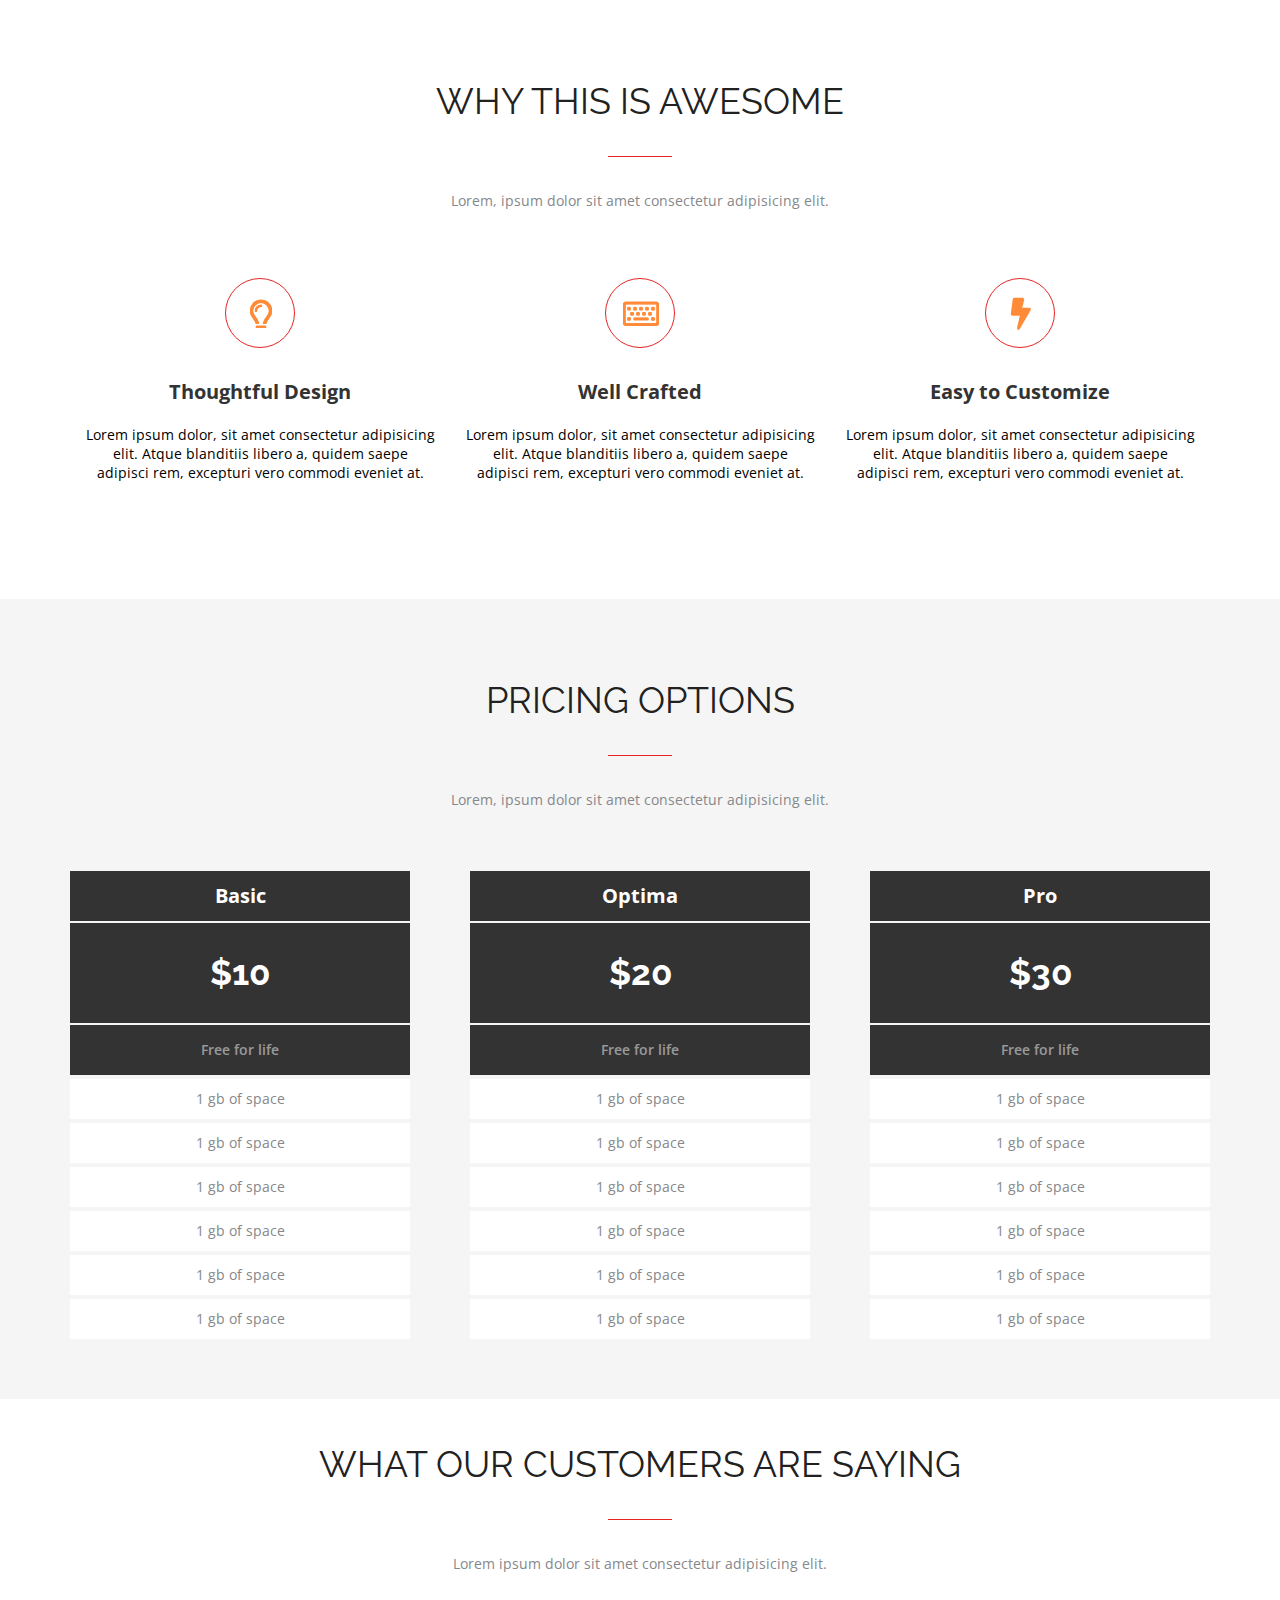
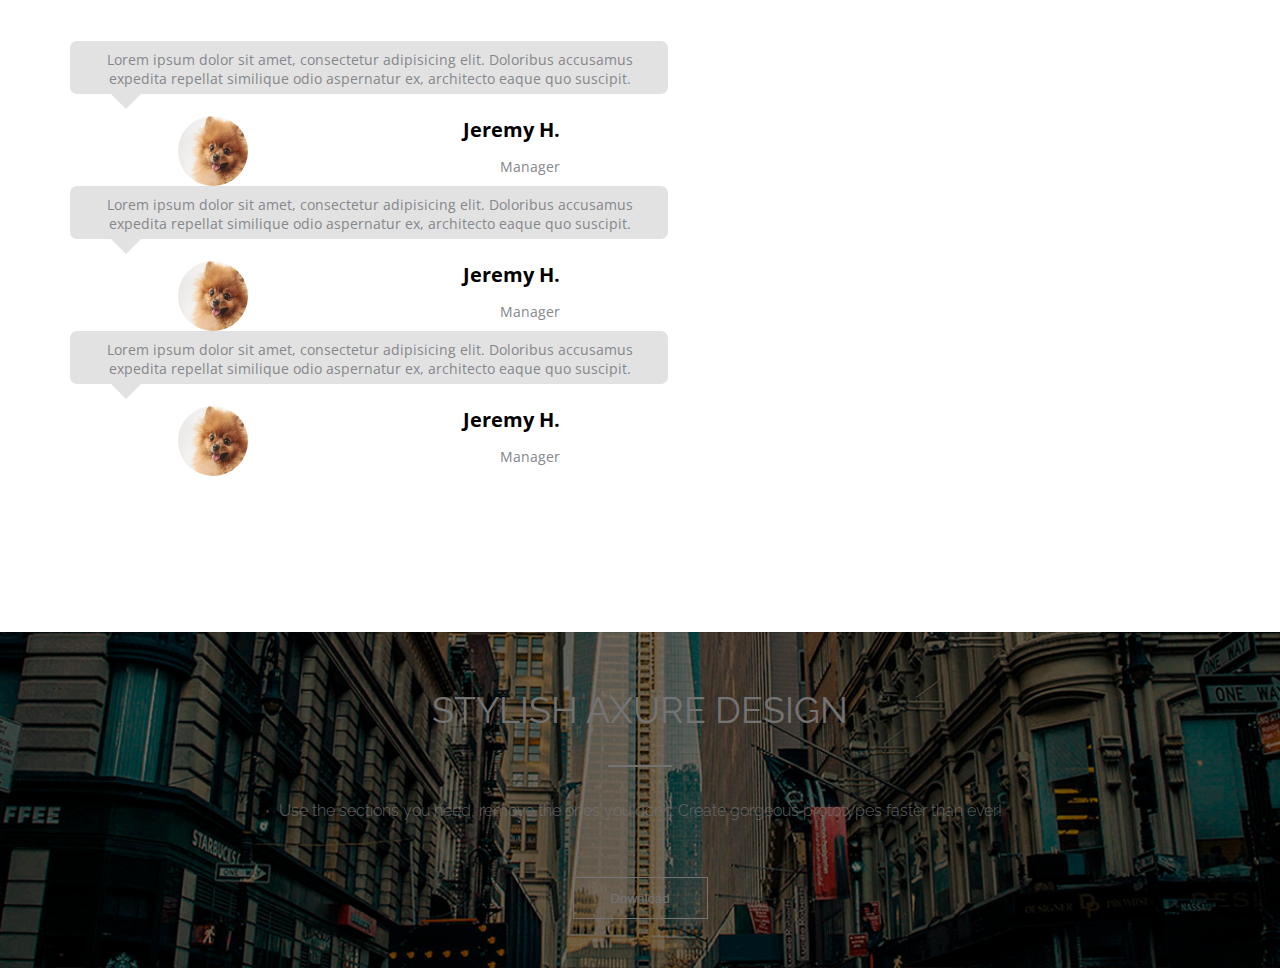
==== HW lesson-3/index.html @ 51a86bd1 "Merge branch 'main' into customers" ====
<!DOCTYPE html>
<html lang="en">
  <head>
    <meta charset="UTF-8" />
    <meta http-equiv="X-UA-Compatible" content="IE=edge" />
    <meta name="viewport" content="width=device-width, initial-scale=1.0" />
    <link rel="stylesheet" href="../HW lesson-3/style.css/index.css" />
    <title>Awesome</title>
  </head>
  <body>
    <section class="Awesome">
      <div class="container">
        <h2 class="title-main">
          Why this is awesome
        </h2>
       
        <div class="description">
          <p>Lorem, ipsum dolor sit amet consectetur adipisicing elit.</p>
        </div>
    <div class="Cards">
        <div class="cards-wrap">
          <div class="card">
            <div class="card-img">
              <img src="./img/lamp.png" alt="lamp" />
            </div>
            <h3 class="card-title">Thoughtful Design</h3>
            <div class="card-text">
              <p>
                Lorem ipsum dolor, sit amet consectetur adipisicing elit. Atque
                blanditiis libero a, quidem saepe adipisci rem, excepturi vero
                commodi eveniet at.
              </p>
            </div>
          </div>
          <div class="card">
            <div class="card-img">
              <img src="./img/keyboard.png" alt="Keyboard" />
            </div>
            <h3 class="card-title">Well Crafted</h3>
            <div class="card-text">
              <p>
                Lorem ipsum dolor, sit amet consectetur adipisicing elit. Atque
                blanditiis libero a, quidem saepe adipisci rem, excepturi vero
                commodi eveniet at.
              </p>
            </div>
          </div>
          <div class="card">
            <div class="card-img">
              <img src="./img/lightning.png" alt="Keyboard" />
            </div>
            <h3 class="card-title">Easy to Customize</h3>
            <div class="card-text">
              <p>
                Lorem ipsum dolor, sit amet consectetur adipisicing elit. Atque
                blanditiis libero a, quidem saepe adipisci rem, excepturi vero
                commodi eveniet at.
              </p>
            </div>
          </div>
        </div>
      </div>
    </div>
  </div>
  </section>
<section class="Pricing">
  <div class="container">
    <h2 class="title-main">
      pricing options
    </h2>
   
    <div class="description-pricing">
      <p>Lorem, ipsum dolor sit amet consectetur adipisicing elit.</p>
    </div>
  
      <div class="rate-wrap">
          <ul class="rate-card">
            <li class="rate-card-name">Basic</li>
            <li class="rate-card-cost">$10</li>
            <li class="rate-card-comment">Free for life</li>
            <li class="rate-card-item">1 gb of space</li>
            <li class="rate-card-item">1 gb of space</li>
            <li class="rate-card-item">1 gb of space</li>
            <li class="rate-card-item">1 gb of space</li>
            <li class="rate-card-item">1 gb of space</li>
            <li class="rate-card-item">1 gb of space</li>
          </ul>
          <ul class="rate-card">
            <li class="rate-card-name">Optima</li>
            <li class="rate-card-cost">$20</li>
            <li class="rate-card-comment">Free for life</li>
            <li class="rate-card-item">1 gb of space</li>
            <li class="rate-card-item">1 gb of space</li>
            <li class="rate-card-item">1 gb of space</li>
            <li class="rate-card-item">1 gb of space</li>
            <li class="rate-card-item">1 gb of space</li>
            <li class="rate-card-item">1 gb of space</li>
          </ul>
          <ul class="rate-card">
            <li class="rate-card-name">Pro</li>
            <li class="rate-card-cost">$30</li>
            <li class="rate-card-comment">Free for life</li>
            <li class="rate-card-item">1 gb of space</li>
            <li class="rate-card-item">1 gb of space</li>
            <li class="rate-card-item">1 gb of space</li>
            <li class="rate-card-item">1 gb of space</li>
            <li class="rate-card-item">1 gb of space</li>
            <li class="rate-card-item">1 gb of space</li>
          </ul>
        </div>
        
      
    </div>
  </div>

</section>
<section class="customers">
      <div class="container">
        <h2 class="title-main">what our customers are saying</h2>
        <div class="description">
          <p>Lorem ipsum dolor sit amet consectetur adipisicing elit.</p>
        </div>
        <div class="costumers-comment-wrap">
          <div class="comment-item">
            <div class="comment" id="main-comment">
              <p>
                Lorem ipsum dolor sit amet, consectetur adipisicing elit.
                Doloribus accusamus expedita repellat similique odio aspernatur
                ex, architecto eaque quo suscipit.
              </p>
            </div>
            <div class="customer-item">
            <div class="avatar">
              <img src="./img/avatar.jpg" alt="dog" />
            </div>
            <div class="comment-author"><span class="name-autor">Jeremy H. </span>
            <span class="position-autor">Manager</span></div>
          </div>
        </div>
        <div class="comment-item">
          <div class="comment" id="comment-add">
            <p>
              Lorem ipsum dolor sit amet, consectetur adipisicing elit.
                Doloribus accusamus expedita repellat similique odio aspernatur
                ex, architecto eaque quo suscipit.
            </p>
          </div>
          <div class="customer-item">
          <div class="avatar">
            <img src="./img/avatar.jpg" alt="dog" />
          </div>
          <div class="comment-author"><span class="name-autor">Jeremy H. </span>
          <span class="position-autor">Manager</span></div>
        </div>
      </div>
      <div class="comment-item">
        <div class="comment" id="comment-add-2">
          <p>
            Lorem ipsum dolor sit amet, consectetur adipisicing elit.
            Doloribus accusamus expedita repellat similique odio aspernatur
            ex, architecto eaque quo suscipit.
          </p>
        </div>
        <div class="customer-item">
        <div class="avatar">
          <img src="./img/avatar.jpg" alt="dog" />
        </div>
        <div class="comment-author"><span class="name-autor">Jeremy H.</span>
        <span class="position-autor">Manager</span></div>
      </div>
    </div>
  </section>
         <section class="axure">
      <div class="container">
        <h2 class="axure-title">STYLISH AXURE DESIGN</h2>
        <div class="axure-description">
          Use the sections you need, remove the ones you don't. Create gorgeous
          prototypes faster than ever!
        </div>
        <button class="download">Download</button>
      </div>
    </section>
  </body>
</html>
---- HW lesson-3/style.css/index.css ----
@import url("../style.css/cdn.css");
@import url("../style.css/head.css");
@import url("../style.css/customers.css");
@import url("../style.css/axure.css");
@import url("../style.css/cards.css");
@import url("../style.css/pricing.css");


* {
  margin: 0;
  padding: 0;
  box-sizing: border-box;
  list-style: none;
  text-decoration: none;
}
html {
  font-family: "Open Sans", "Raleway", sans-serif;
}
.container {
  max-width: 1170px;
  margin: auto;
  padding: 0 15px;
}
.customers {
  padding: 44px 0 156px 0;
  position: relative;
  z-index: 5;
}
.axure {
  padding: 57px 0 49px 0;
}

.Awesome {
  padding: 80px 0 96px 0;
}
.Pricing {
  padding: 80px 0 60px 0;
  background-color: #f5f5f5;

}
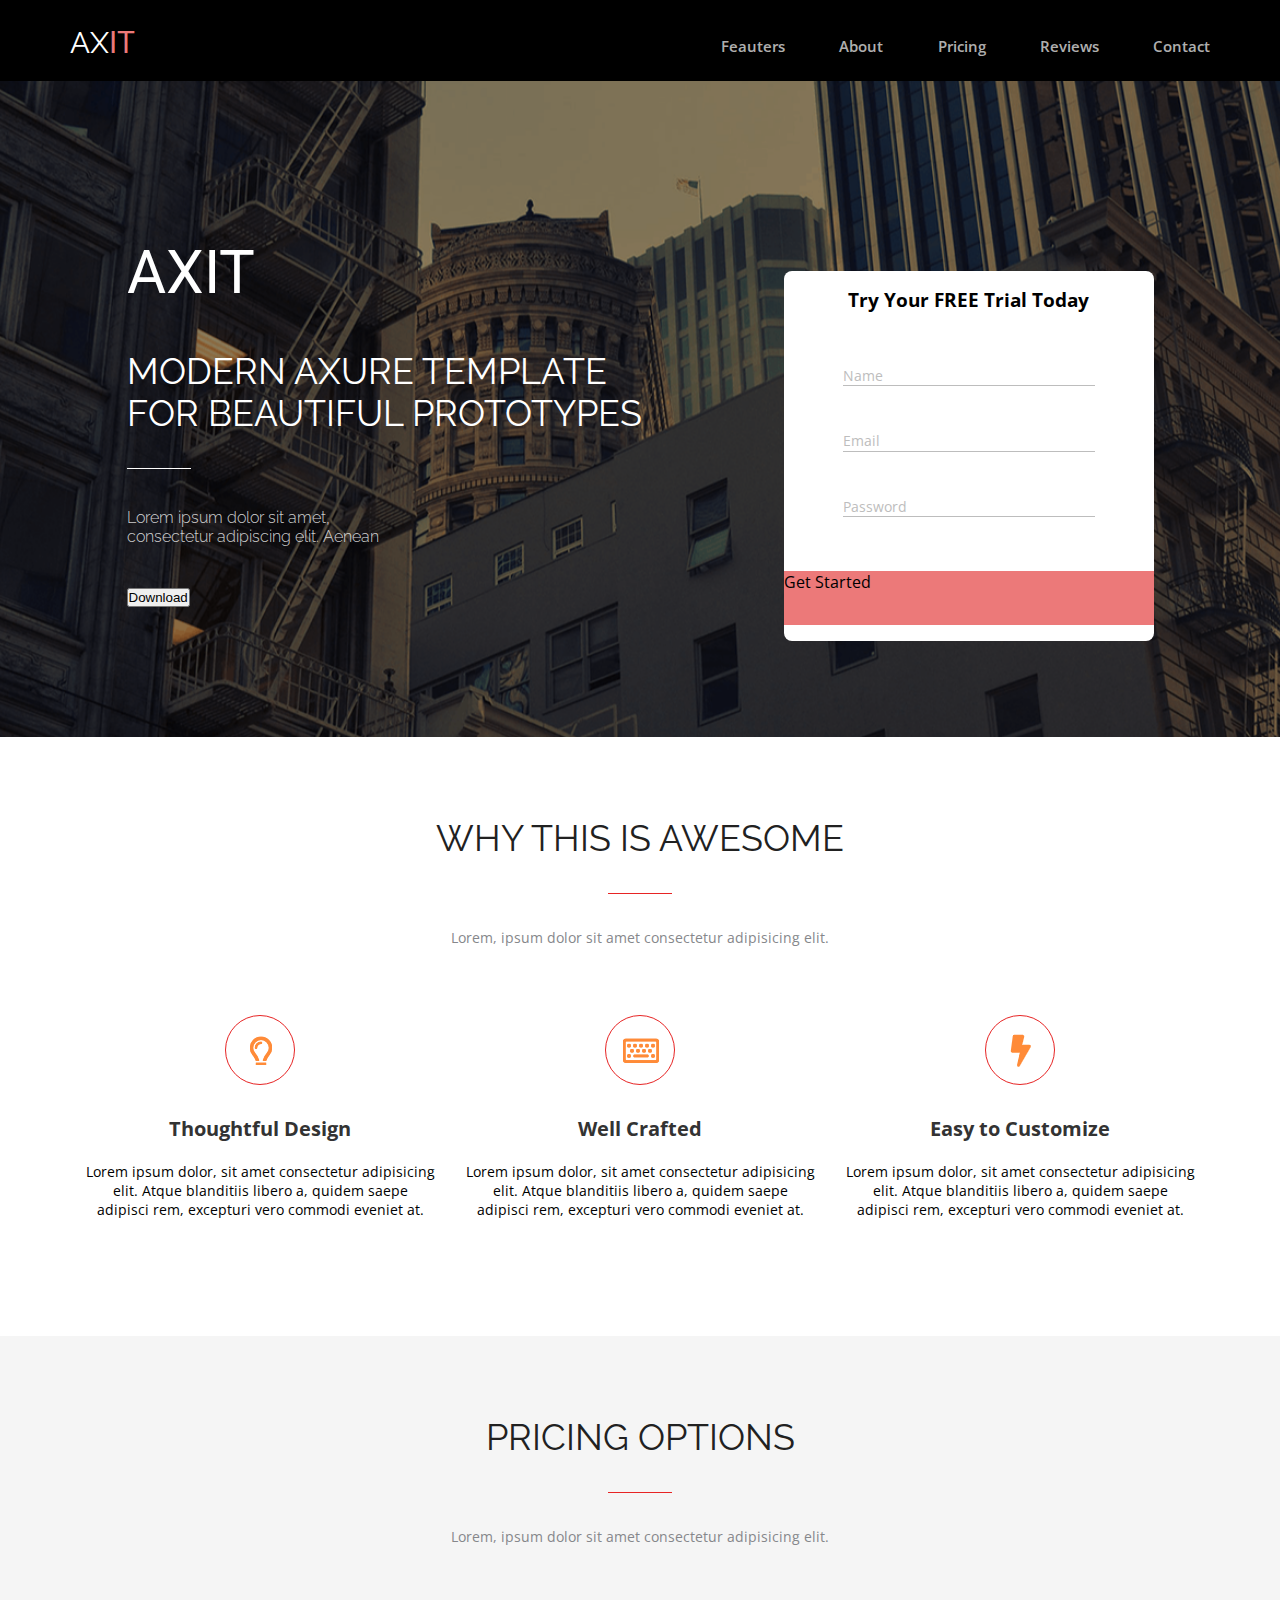
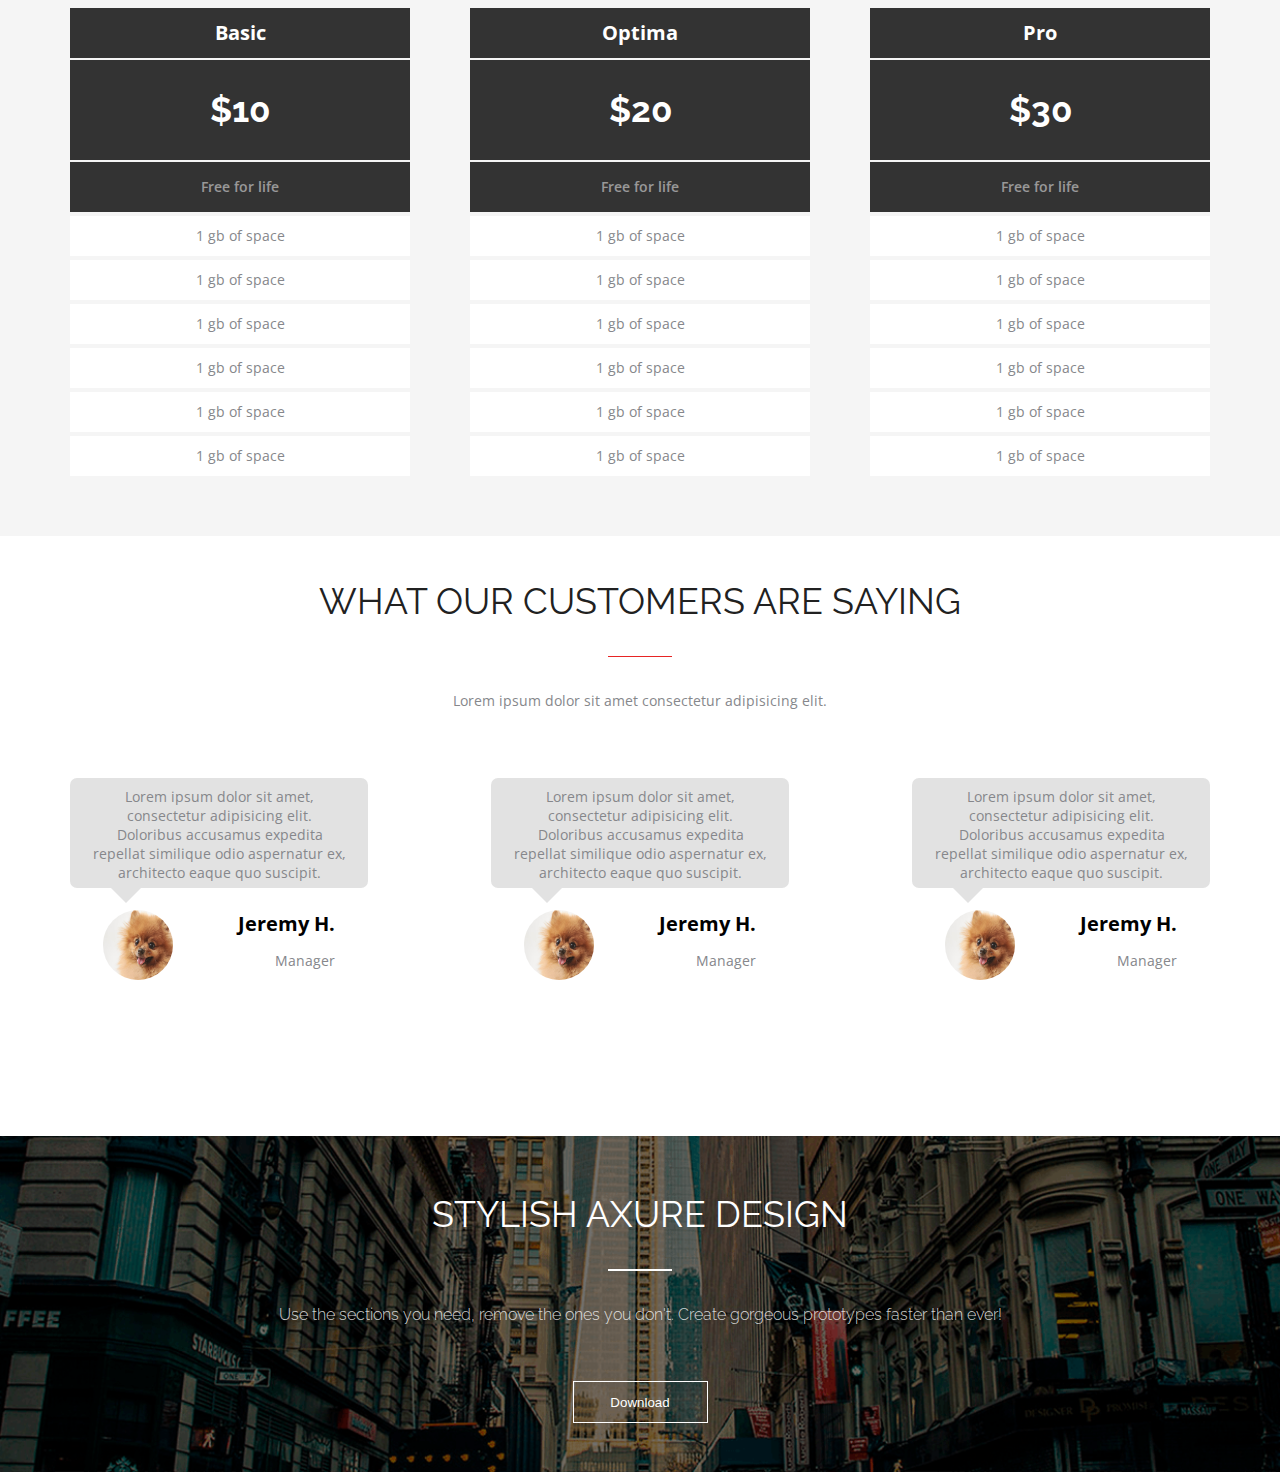
==== commit c362027f: "header version-1" ====
--- a/HW lesson-3/index.html
+++ b/HW lesson-3/index.html
@@ -8,6 +8,49 @@
     <title>Awesome</title>
   </head>
   <body>
+    <header class="header">
+      <div class="container">
+        <div class="wrap-header">
+          <div class="logo">
+            <span class="logo-ax">ax</span>
+            <span class="logo-it">it</span>
+          </div>
+          <nav class="navigation">
+            <li class="feauters"><a href="#"></a>Feauters</li>
+            <li class="about"><a href="#"></a>About</li>
+            <li class="pricing"><a href="#"></a>Pricing</li>
+            <li class="reviews"><a href="#"></a>Reviews</li>
+            <li class="contact"><a href="#"></a>Contact</li>
+          </nav>
+        </div>
+      </div>
+    </header>
+    <section class="social">
+      <div class="container">
+        <div class="wrap-social">
+          <div class="title-description-download">
+      <h1 class="title">
+        MODERN AXURE TEMPLATE FOR BEAUTIFUL PROTOTYPES  
+      </h1>
+      <div class="about-description">
+        <p>Lorem ipsum dolor sit amet, consectetur adipiscing elit. Aenean</p>
+      </div>
+      <button class="dowload-main">Download</button>
+    </div>
+      <div class="registrating-window">
+        <h3 class="window-name">Try Your FREE Trial Today</h3>
+      <ul class="registration">
+        <li>Name</li>
+        <li>Email</li>
+        <li>Password</li>
+      </ul>
+      <div class="get-started">
+        <p>Get Started</p>
+      </div>
+    </div>
+    </div>
+      </div>
+    </section>
     <section class="Awesome">
       <div class="container">
         <h2 class="title-main">
--- a/HW lesson-3/style.css/index.css
+++ b/HW lesson-3/style.css/index.css
@@ -4,7 +4,8 @@
 @import url("../style.css/axure.css");
 @import url("../style.css/cards.css");
 @import url("../style.css/pricing.css");
-
+@import url(../style.css/social.css);
+@import url(../style.css/header.css);
 
 * {
   margin: 0;
@@ -20,6 +21,8 @@
   max-width: 1170px;
   margin: auto;
   padding: 0 15px;
+  z-index: 5;
+  position: relative;
 }
 .customers {
   padding: 44px 0 156px 0;
@@ -36,5 +39,10 @@
 .Pricing {
   padding: 80px 0 60px 0;
   background-color: #f5f5f5;
-
 }
+.social {
+  padding: 80px 0 96px 0;
+}
+.header {
+  padding: 25px 0 25px 0;
+}
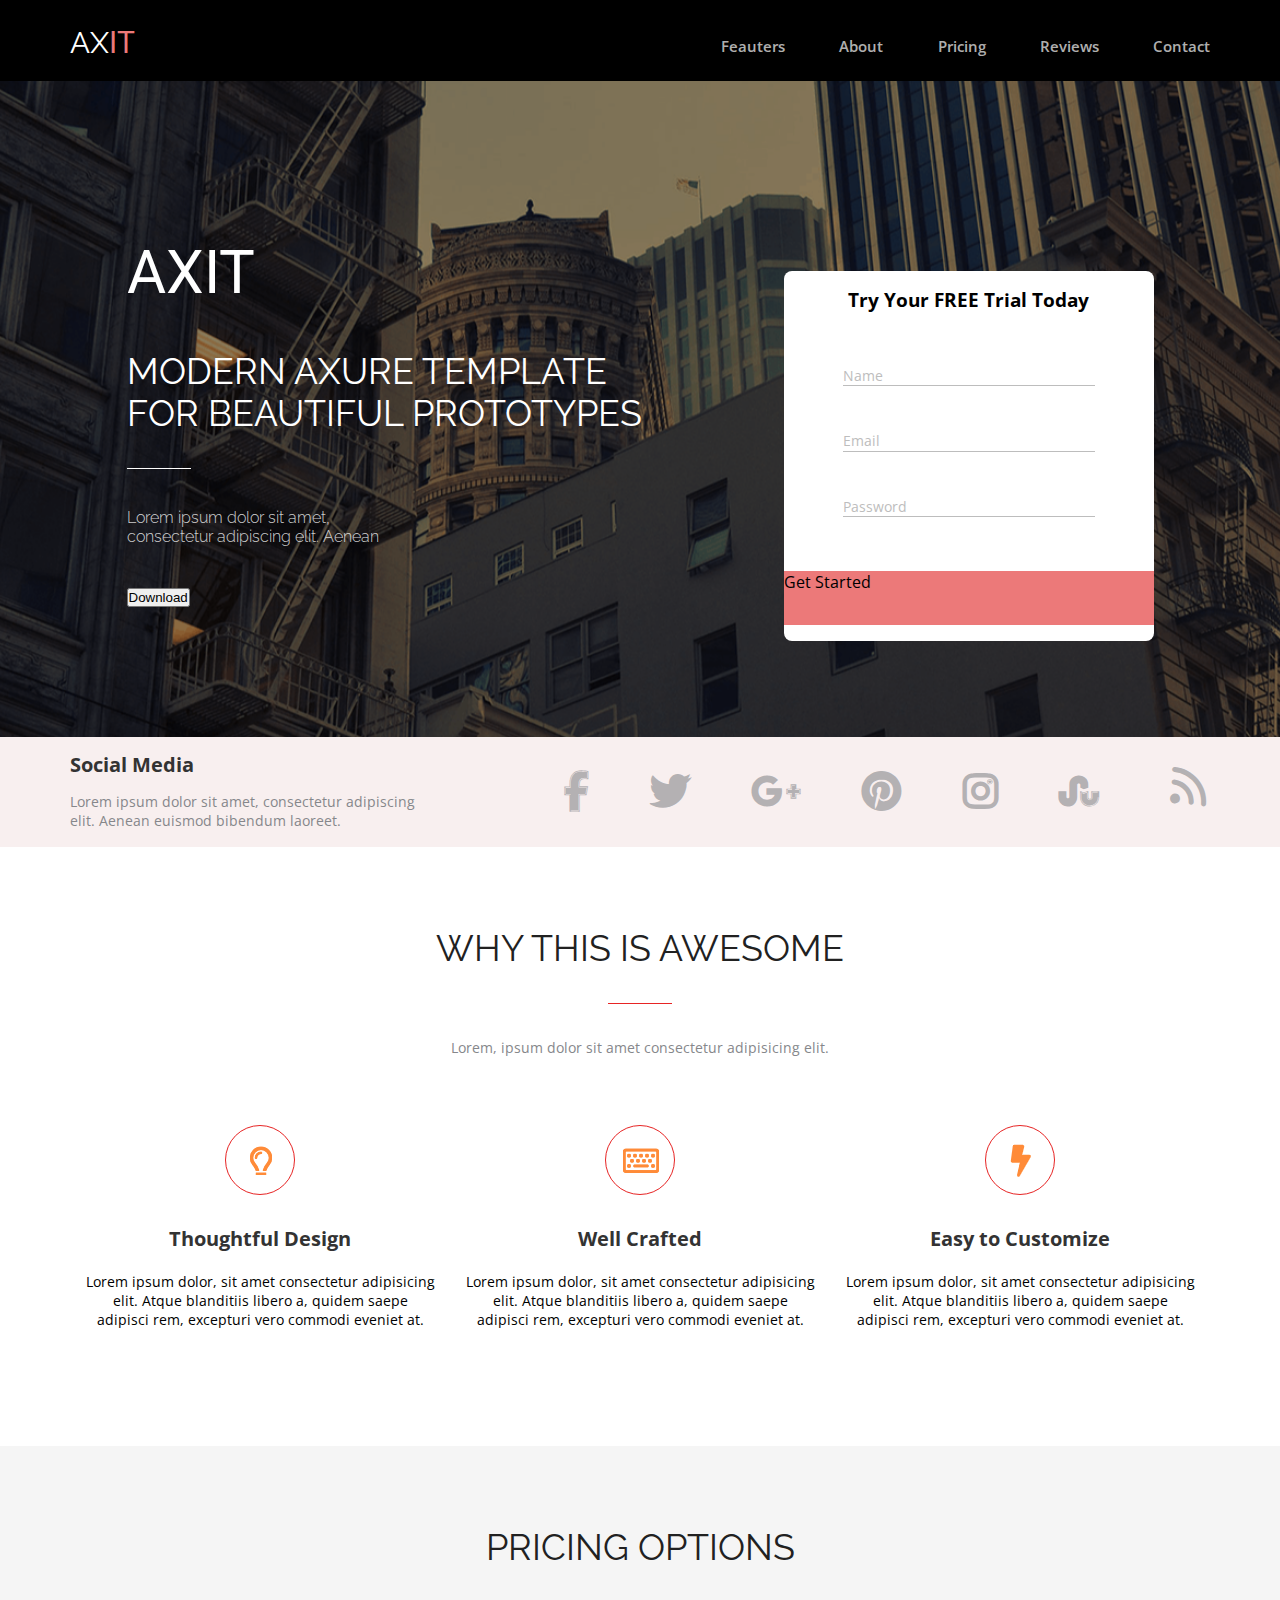
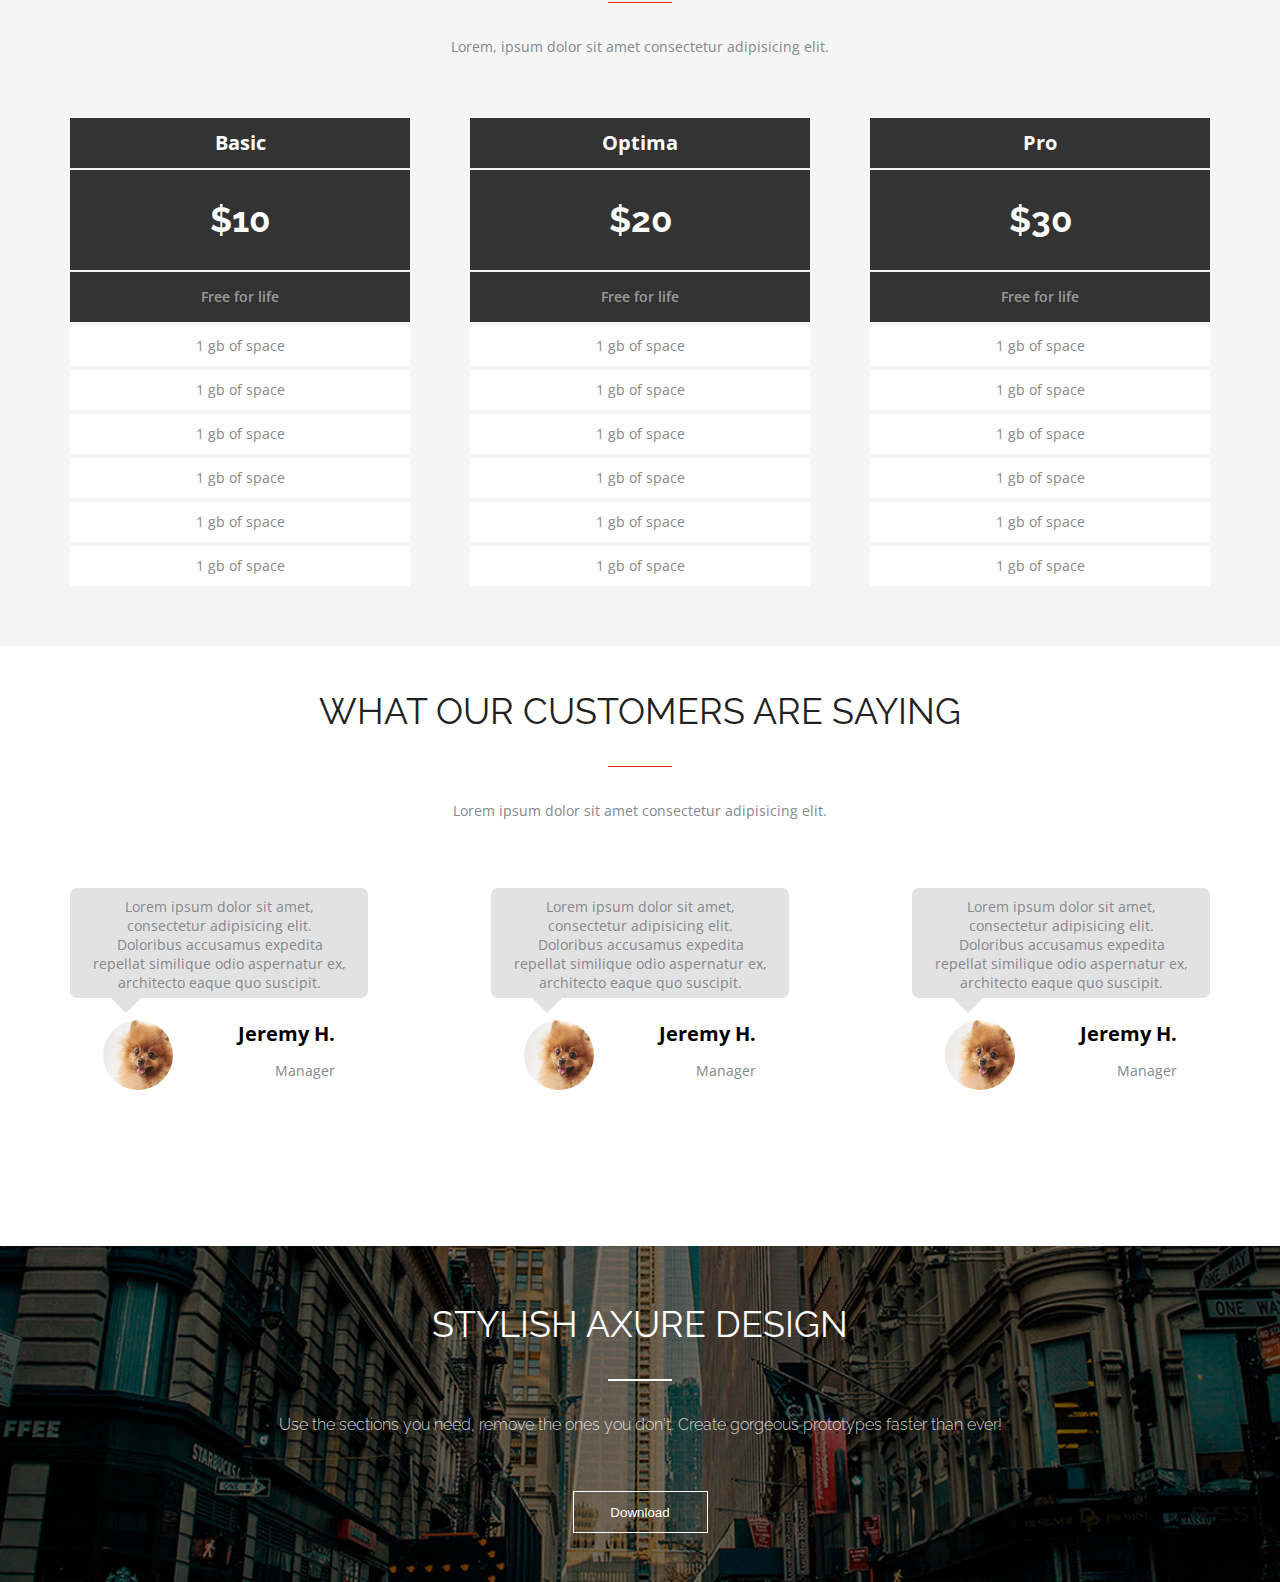
==== commit 922a96cc: "section sotial media first commit" ====
--- a/HW lesson-3/index.html
+++ b/HW lesson-3/index.html
@@ -51,6 +51,28 @@
     </div>
       </div>
     </section>
+    <section class="social-media">
+      <div class="container">
+        <div class="wrap-social-media">
+          <div class="social-title">
+          <h3 class="social-media-title">Social Media</h3>
+          <div class="social-media-description">
+          <p>Lorem ipsum dolor sit amet, consectetur adipiscing elit. 
+            Aenean euismod bibendum laoreet.</p>
+          </div>
+        </div>
+          <div class="icons">
+            <i class="fa-brands fa-facebook-f"></i>
+            <i class="fa-brands fa-twitter"></i>
+            <i class="fa-brands fa-google-plus-g"></i>
+            <i class="fa-brands fa-pinterest"></i>
+            <i class="fa-brands fa-instagram"></i>
+            <i class="fa-brands fa-stumbleupon"></i>
+            <i class="fa-solid fa-wifi"></i>
+          </div>
+        </div>
+      </div>
+    </section>
     <section class="Awesome">
       <div class="container">
         <h2 class="title-main">
--- a/HW lesson-3/style.css/index.css
+++ b/HW lesson-3/style.css/index.css
@@ -6,6 +6,7 @@
 @import url("../style.css/pricing.css");
 @import url(../style.css/social.css);
 @import url(../style.css/header.css);
+@import url(../style.css/social-media..css);
 
 * {
   margin: 0;
@@ -46,3 +47,6 @@
 .header {
   padding: 25px 0 25px 0;
 }
+.social-media {
+  padding: 14px 0 17px 0;
+}
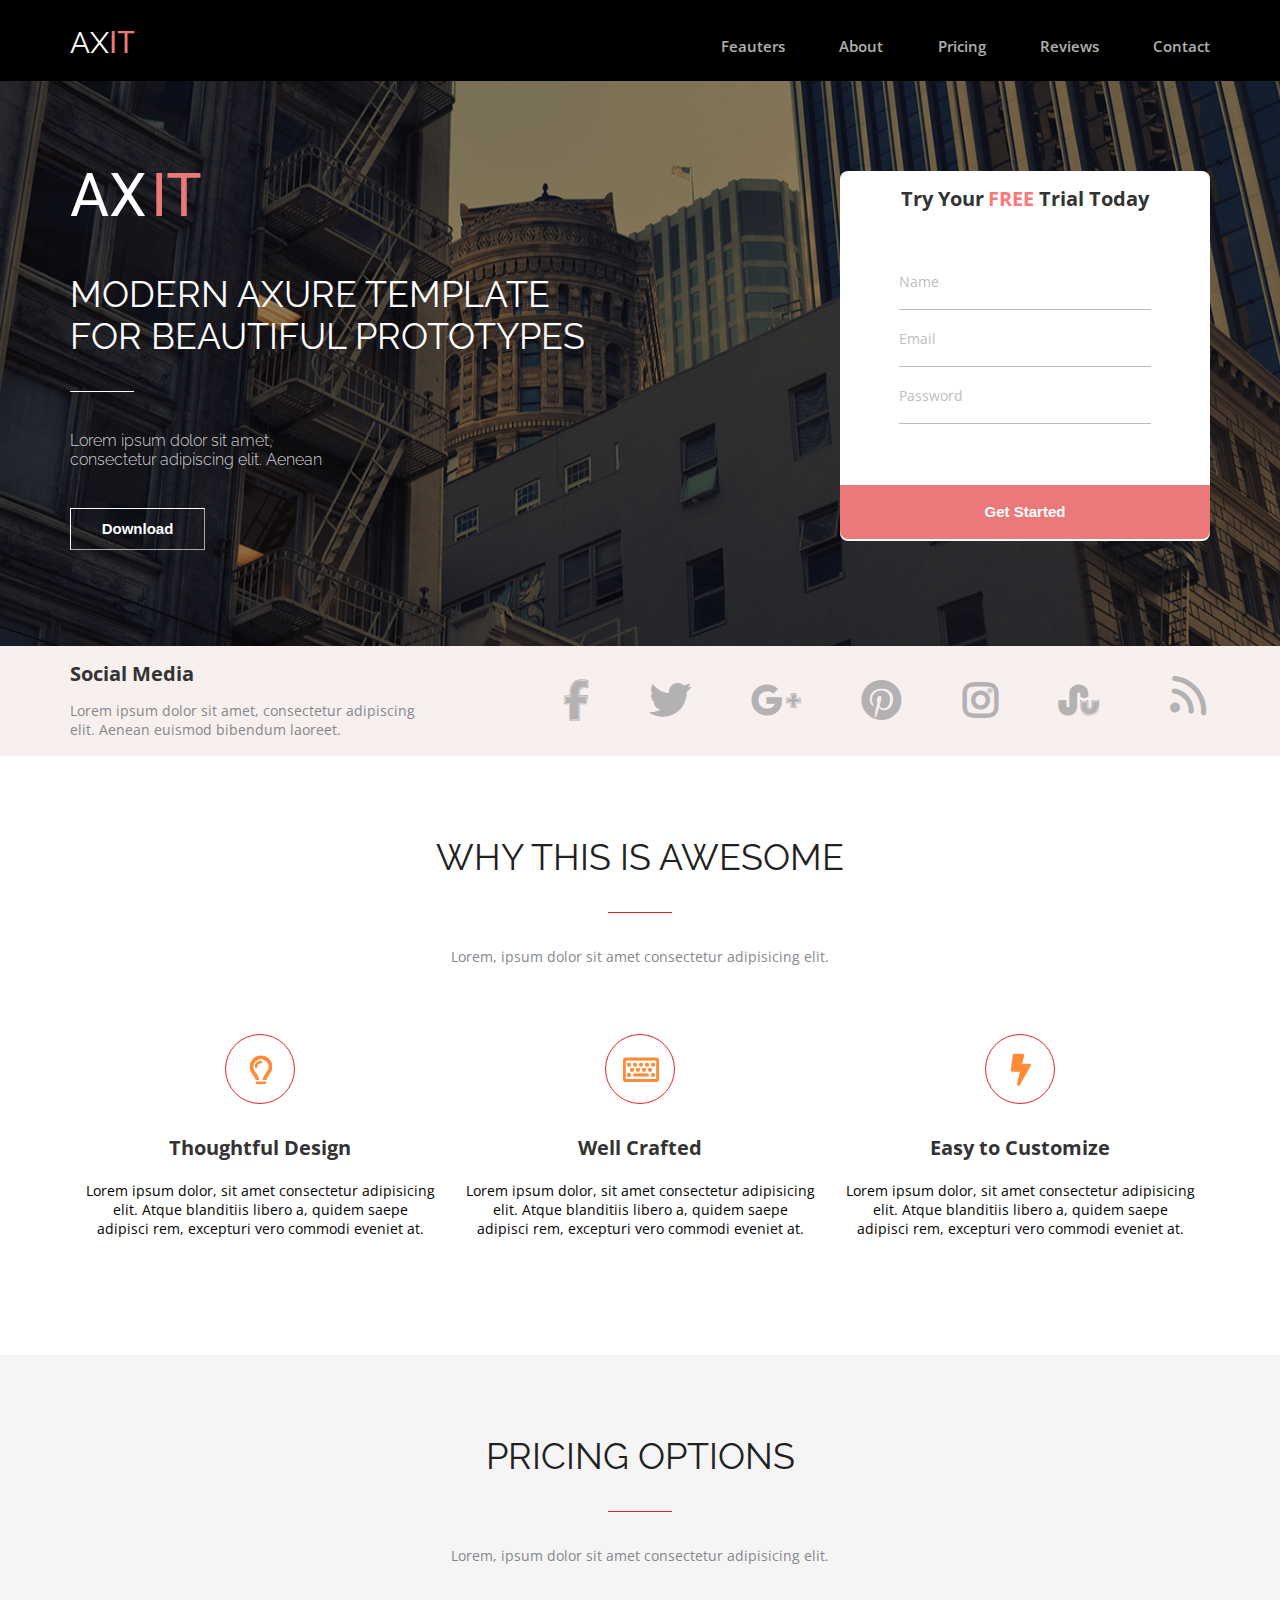
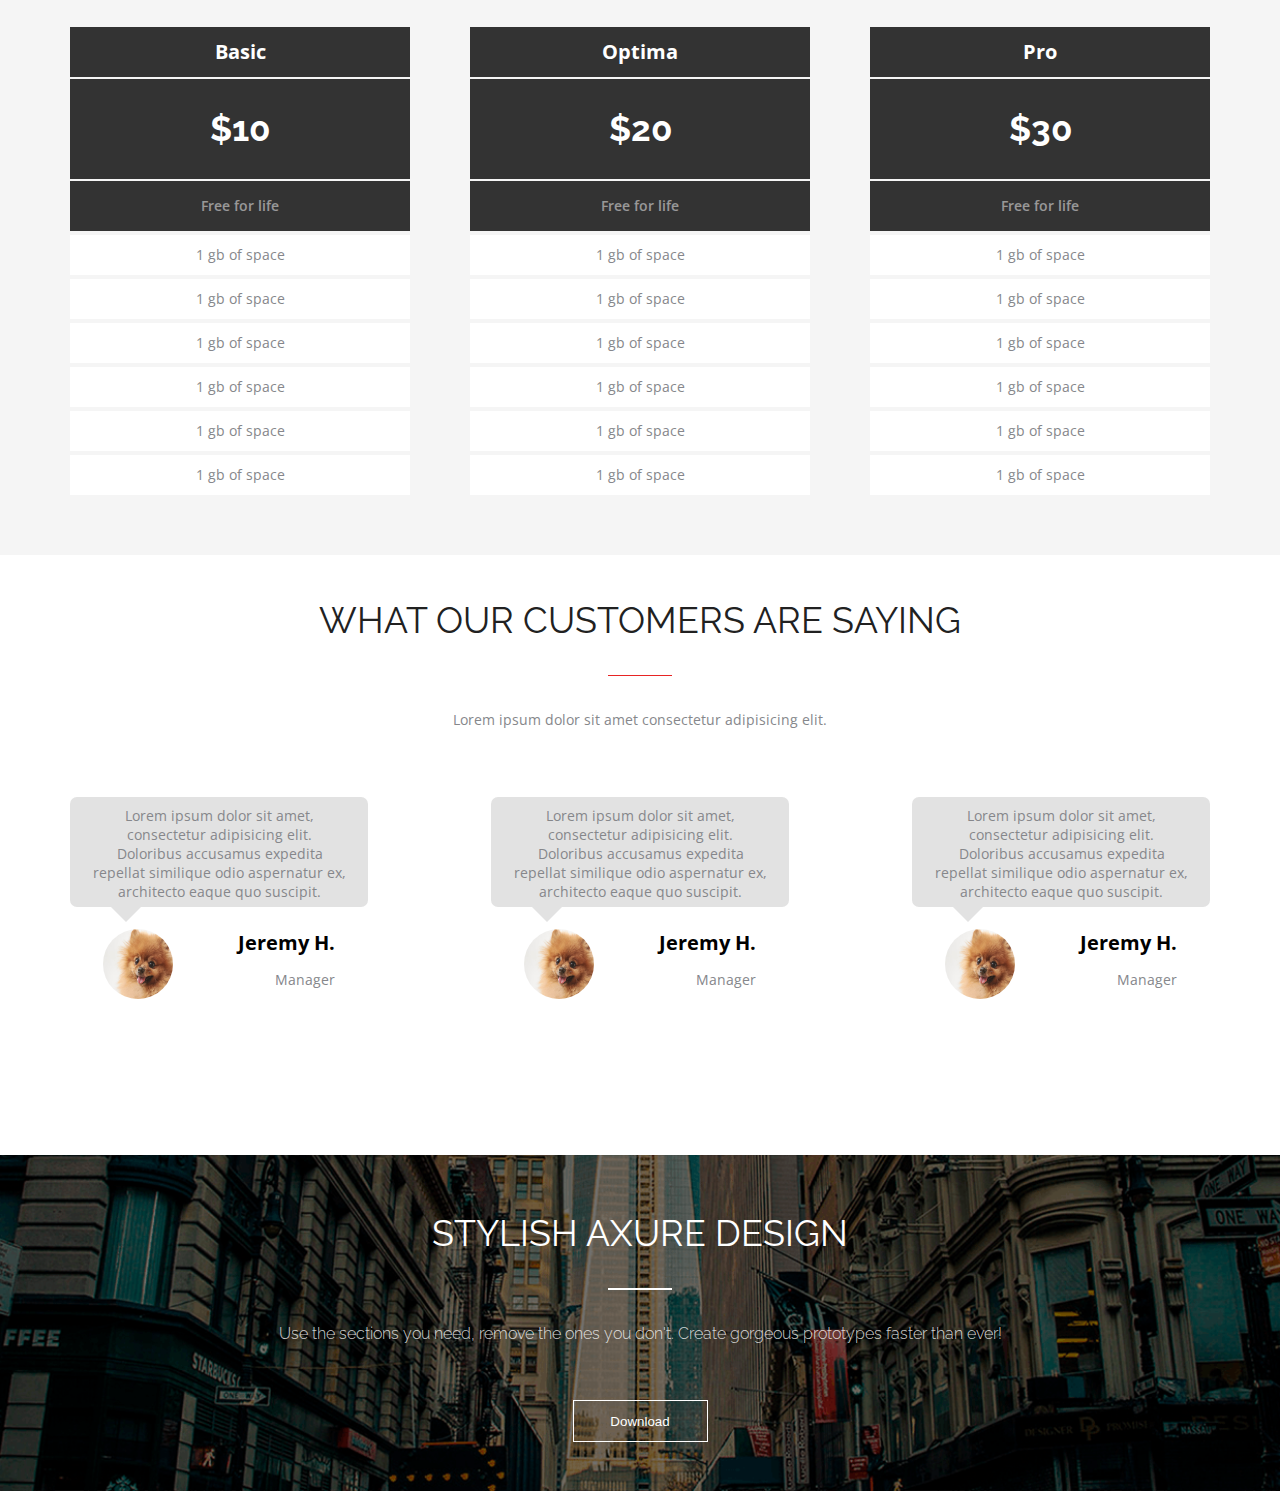
==== commit 88ab7efb: "first screen" ====
--- a/HW lesson-3/index.html
+++ b/HW lesson-3/index.html
@@ -25,10 +25,14 @@
         </div>
       </div>
     </header>
-    <section class="social">
-      <div class="container">
-        <div class="wrap-social">
-          <div class="title-description-download">
+    <section class="first-screen">
+      <div class="container">
+        <div class="wrap-first-screen">
+      <div class="title-description-download">
+        <div class="logo-first-screen">
+          <span class="logo-first-screen-AX">AX</span>
+          <span class="logo-first-screen-IT">IT</span>
+        </div>
       <h1 class="title">
         MODERN AXURE TEMPLATE FOR BEAUTIFUL PROTOTYPES  
       </h1>
@@ -38,14 +42,26 @@
       <button class="dowload-main">Download</button>
     </div>
       <div class="registrating-window">
-        <h3 class="window-name">Try Your FREE Trial Today</h3>
-      <ul class="registration">
-        <li>Name</li>
-        <li>Email</li>
-        <li>Password</li>
-      </ul>
-      <div class="get-started">
-        <p>Get Started</p>
+        <form class="window-name">
+          <div class="form-content">
+            <div class="title-form">
+              <span class="try Your">Try Your</span>
+              <span class="free">FREE</span>
+              <span class="trial Today">Trial Today</span>
+            </div>
+<div class="form-input">
+            <label class="name"for="name">Name</label>
+            <input class="name" type="text" name="Username" id="Name">
+            <label class="email" for="name">Email</label>
+            <input class="email" type="text" name="Email" id="Email">
+            <label class="password"  for="name">Password</label>
+            <input class="password" type="text" name="Password" id="Password">
+          </div>
+          </div>
+         <button class="get-start">
+          <a href="#"></a>
+          Get Started</button>
+        </form>
       </div>
     </div>
     </div>
--- a/HW lesson-3/style.css/index.css
+++ b/HW lesson-3/style.css/index.css
@@ -4,7 +4,7 @@
 @import url("../style.css/axure.css");
 @import url("../style.css/cards.css");
 @import url("../style.css/pricing.css");
-@import url(../style.css/social.css);
+@import url(../style.css/first-screen.css);
 @import url(../style.css/header.css);
 @import url(../style.css/social-media..css);
 
@@ -41,7 +41,7 @@
   padding: 80px 0 60px 0;
   background-color: #f5f5f5;
 }
-.social {
+.first-screen {
   padding: 80px 0 96px 0;
 }
 .header {
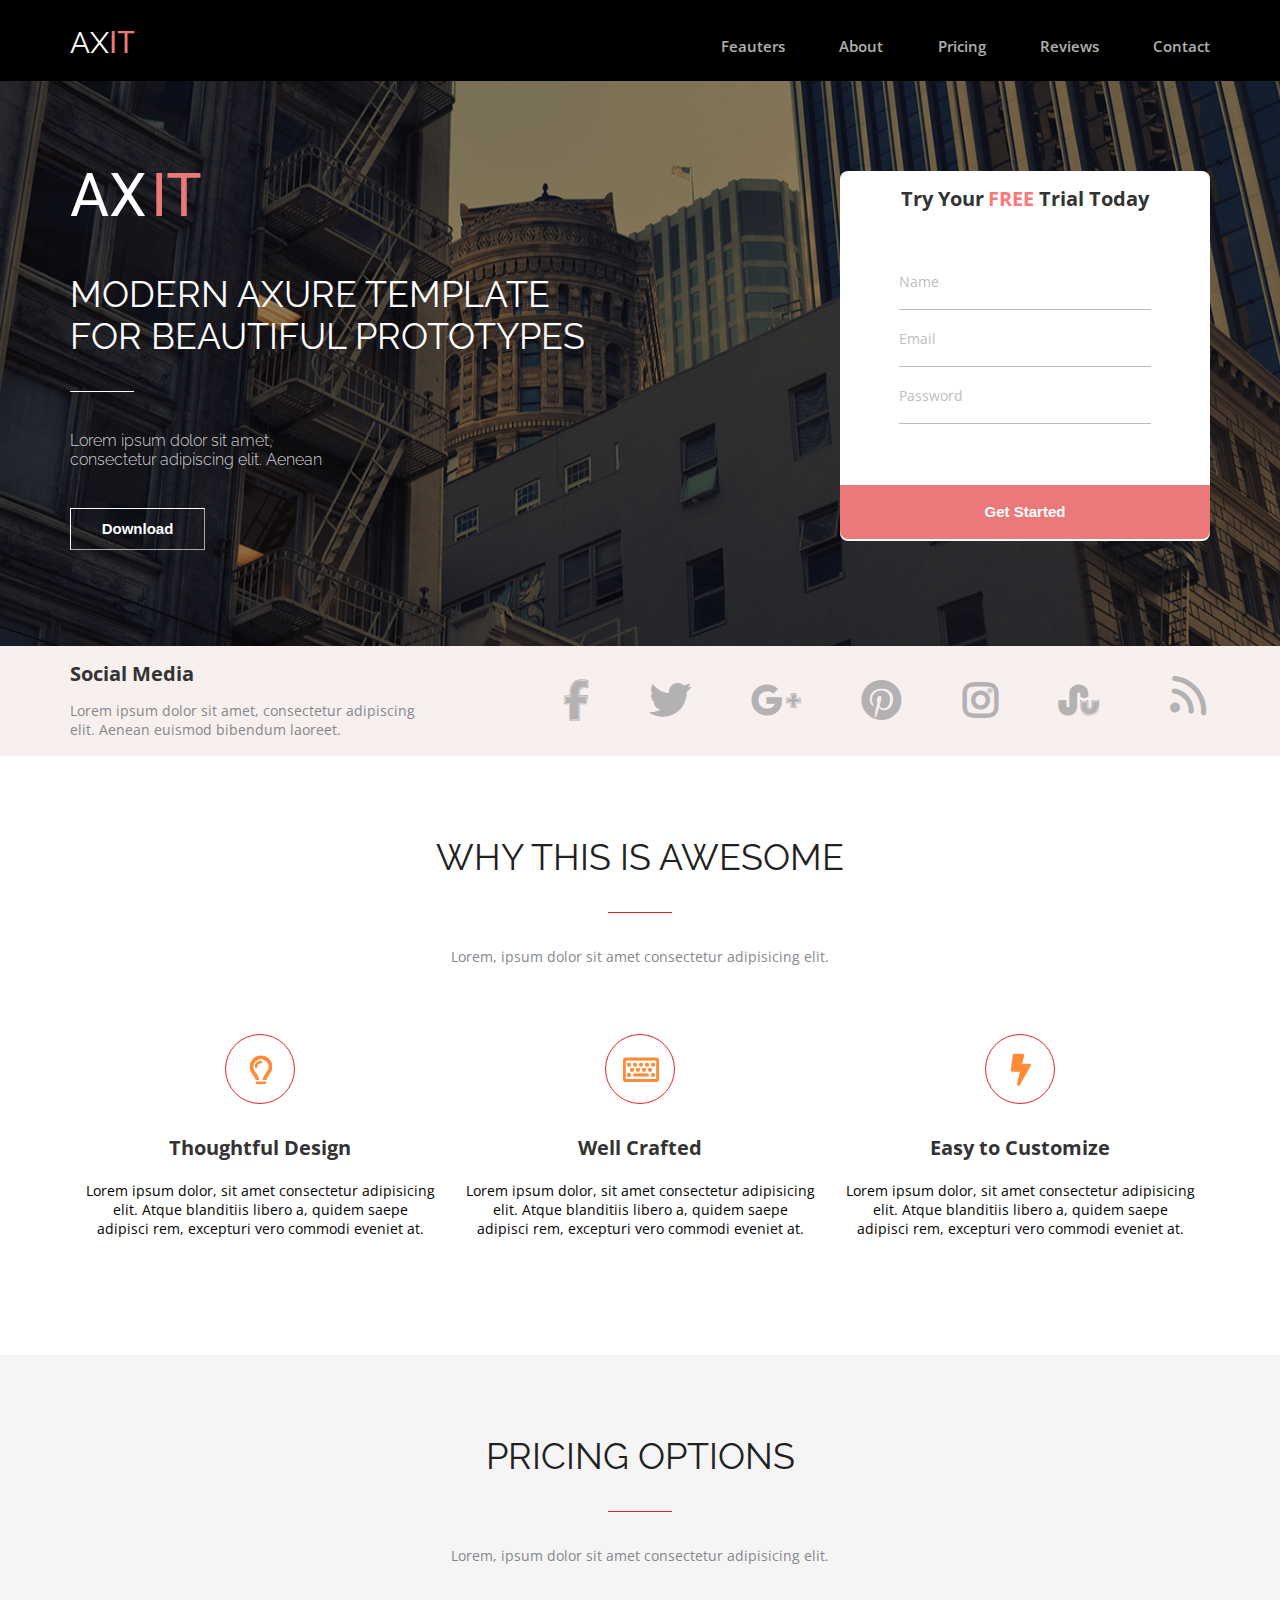
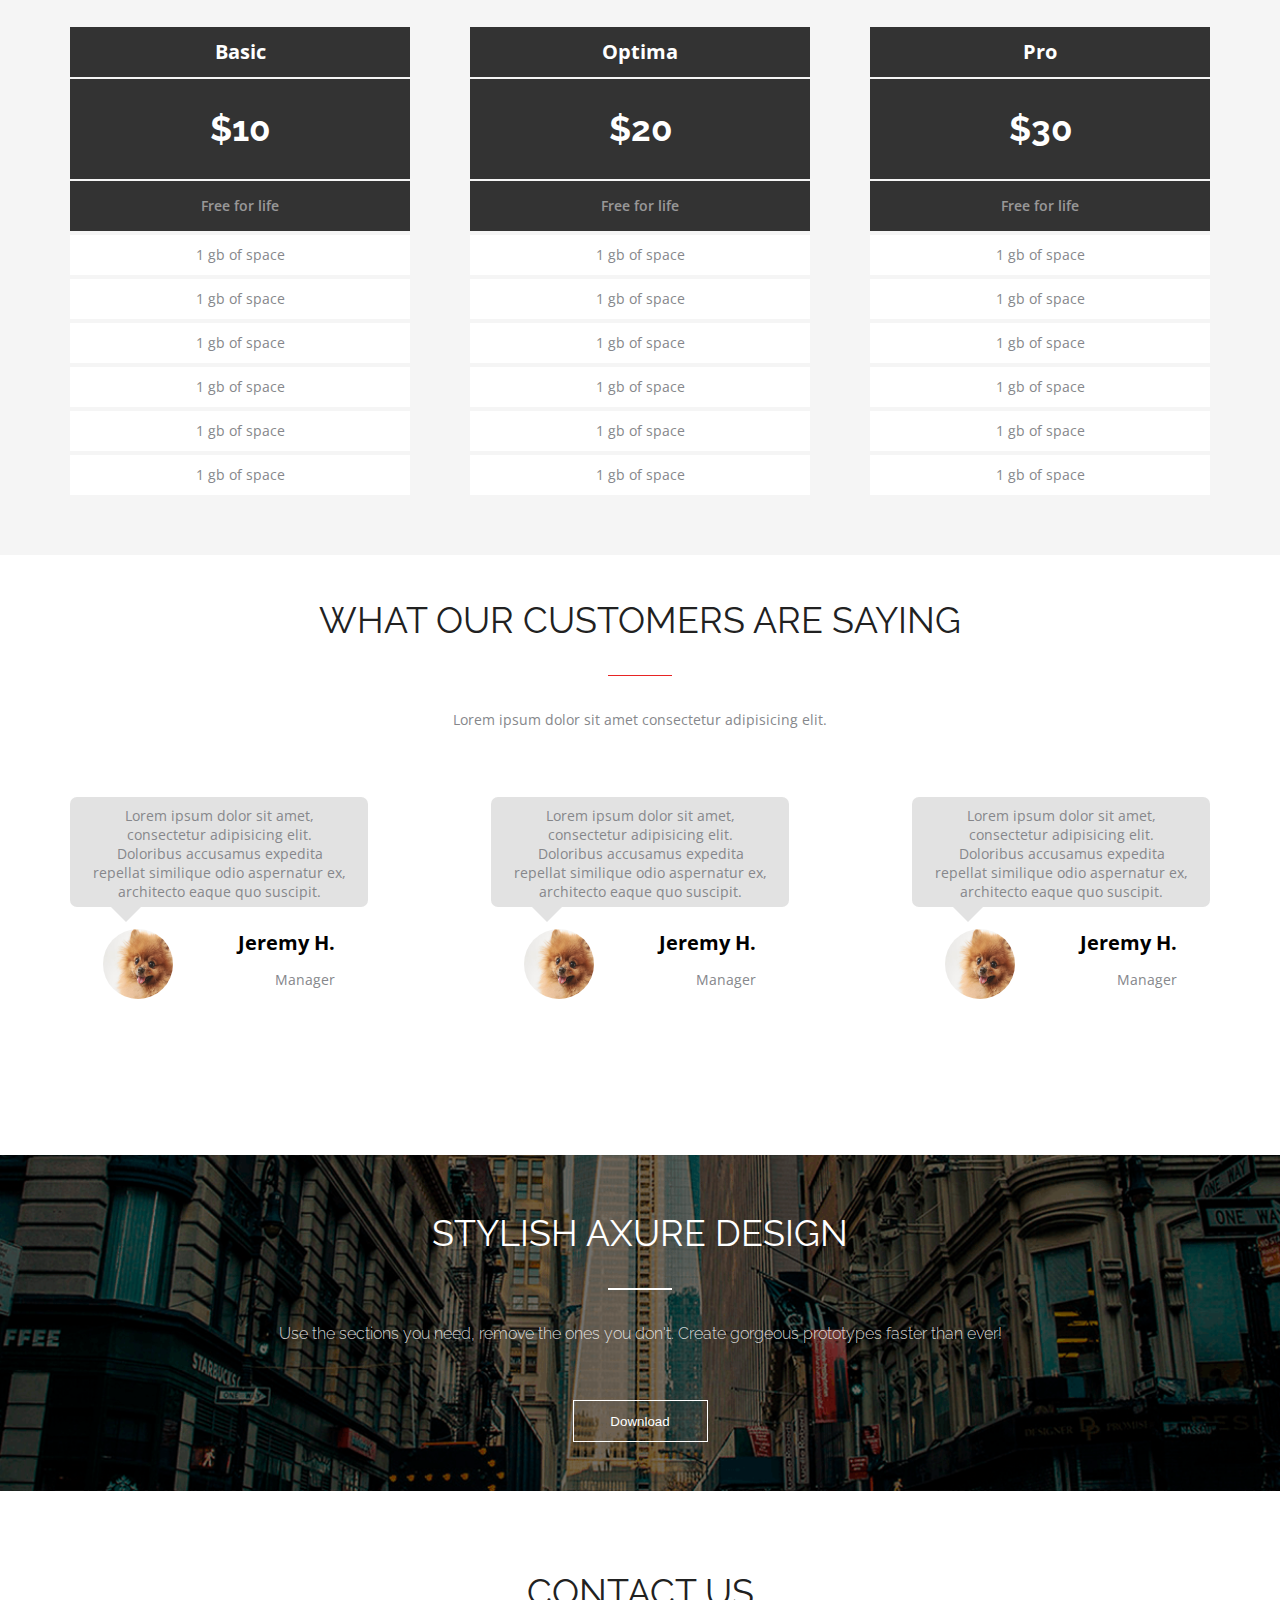
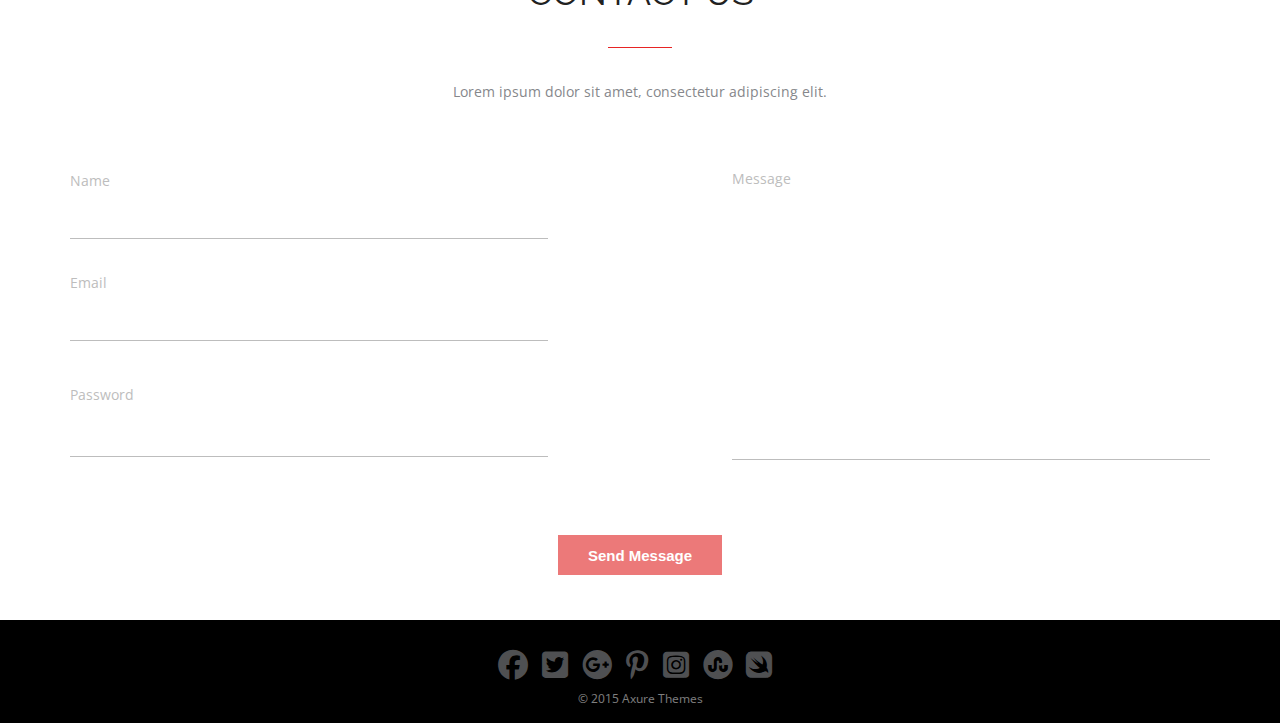
==== commit 4139b4f2: "add index-html" ====
--- a/HW lesson-3/index.html
+++ b/HW lesson-3/index.html
@@ -49,13 +49,19 @@
               <span class="free">FREE</span>
               <span class="trial Today">Trial Today</span>
             </div>
-<div class="form-input">
+            <div class="form-input">
+              <div class="form-name">
             <label class="name"for="name">Name</label>
             <input class="name" type="text" name="Username" id="Name">
-            <label class="email" for="name">Email</label>
+          </div>
+            <div class="form-email">
+              <label class="Email" for="name">Email</label>
             <input class="email" type="text" name="Email" id="Email">
-            <label class="password"  for="name">Password</label>
+          </div>
+            <div class="form-password">
+              <label class="password"  for="name">Password</label>
             <input class="password" type="text" name="Password" id="Password">
+          </div>
           </div>
           </div>
          <button class="get-start">
@@ -261,5 +267,51 @@
         <button class="download">Download</button>
       </div>
     </section>
+    <section class="contact-us">
+      <div class="container">
+        <h2 class="title-main">contact us</h2>
+        <div class="description"><p>Lorem ipsum dolor sit amet, consectetur adipiscing elit.</p></div>
+      <form action="contact-us-form">
+        <div class="contact-us-form-content">
+            <div class="contacts">
+            <div class="contact-us-form-name">
+          <label class="contact-us-name"for="name">Name</label>
+          <input class="contact-us-name" type="text" name="Username" id="Name">
+        </div>
+        <div class="contact-us-form-email">
+          <label class="contact-us-email"for="name">Email</label>
+          <input class="contact-us-email" type="text" name="Username" id="Name">
+        </div>
+        <div class="contact-us-form-password">
+          <label class="contact-us-password"for="name">Password</label>
+          <input class="contact-us-password" type="text" name="Username" id="Name">
+        </div>
+      </div>
+        <div class="contact-us-form-textarea">
+          <label class="contact-us-message"for="name">Message</label>
+          <textarea name="message" id="message" cols="30" rows="10">
+          </textarea>
+        </div>
+      </div>
+      <button class="send-message-button">Send Message
+    </button> 
+      </form>
+    </section>
+<footer class="footer">
+<div class="container">
+<div class="icons-footer">
+  <i class="fa-brands fa-facebook"></i>
+  <i class="fa-brands fa-twitter-square"></i>
+  <i class="fa-brands fa-google-plus"></i>
+  <i class="fa-brands fa-pinterest-p"></i>
+  <i class="fa-brands fa-instagram-square"></i>
+  <i class="fa-brands fa-stumbleupon-circle"></i>
+  <i class="fa-brands fa-swift"></i>
+</div>
+<div class="footer-text">
+  <p>© 2015 Axure Themes</p>
+</div>
+</div>
+</footer>
   </body>
 </html>
--- a/HW lesson-3/style.css/index.css
+++ b/HW lesson-3/style.css/index.css
@@ -7,6 +7,8 @@
 @import url(../style.css/first-screen.css);
 @import url(../style.css/header.css);
 @import url(../style.css/social-media..css);
+@import url(../style.css/footer.css);
+@import url(../style.css/contact.css);
 
 * {
   margin: 0;
@@ -50,3 +52,9 @@
 .social-media {
   padding: 14px 0 17px 0;
 }
+.footer {
+  padding: 30px 0 15px 0;
+}
+.contact-us {
+  padding: 80px 0 44px 0;
+}
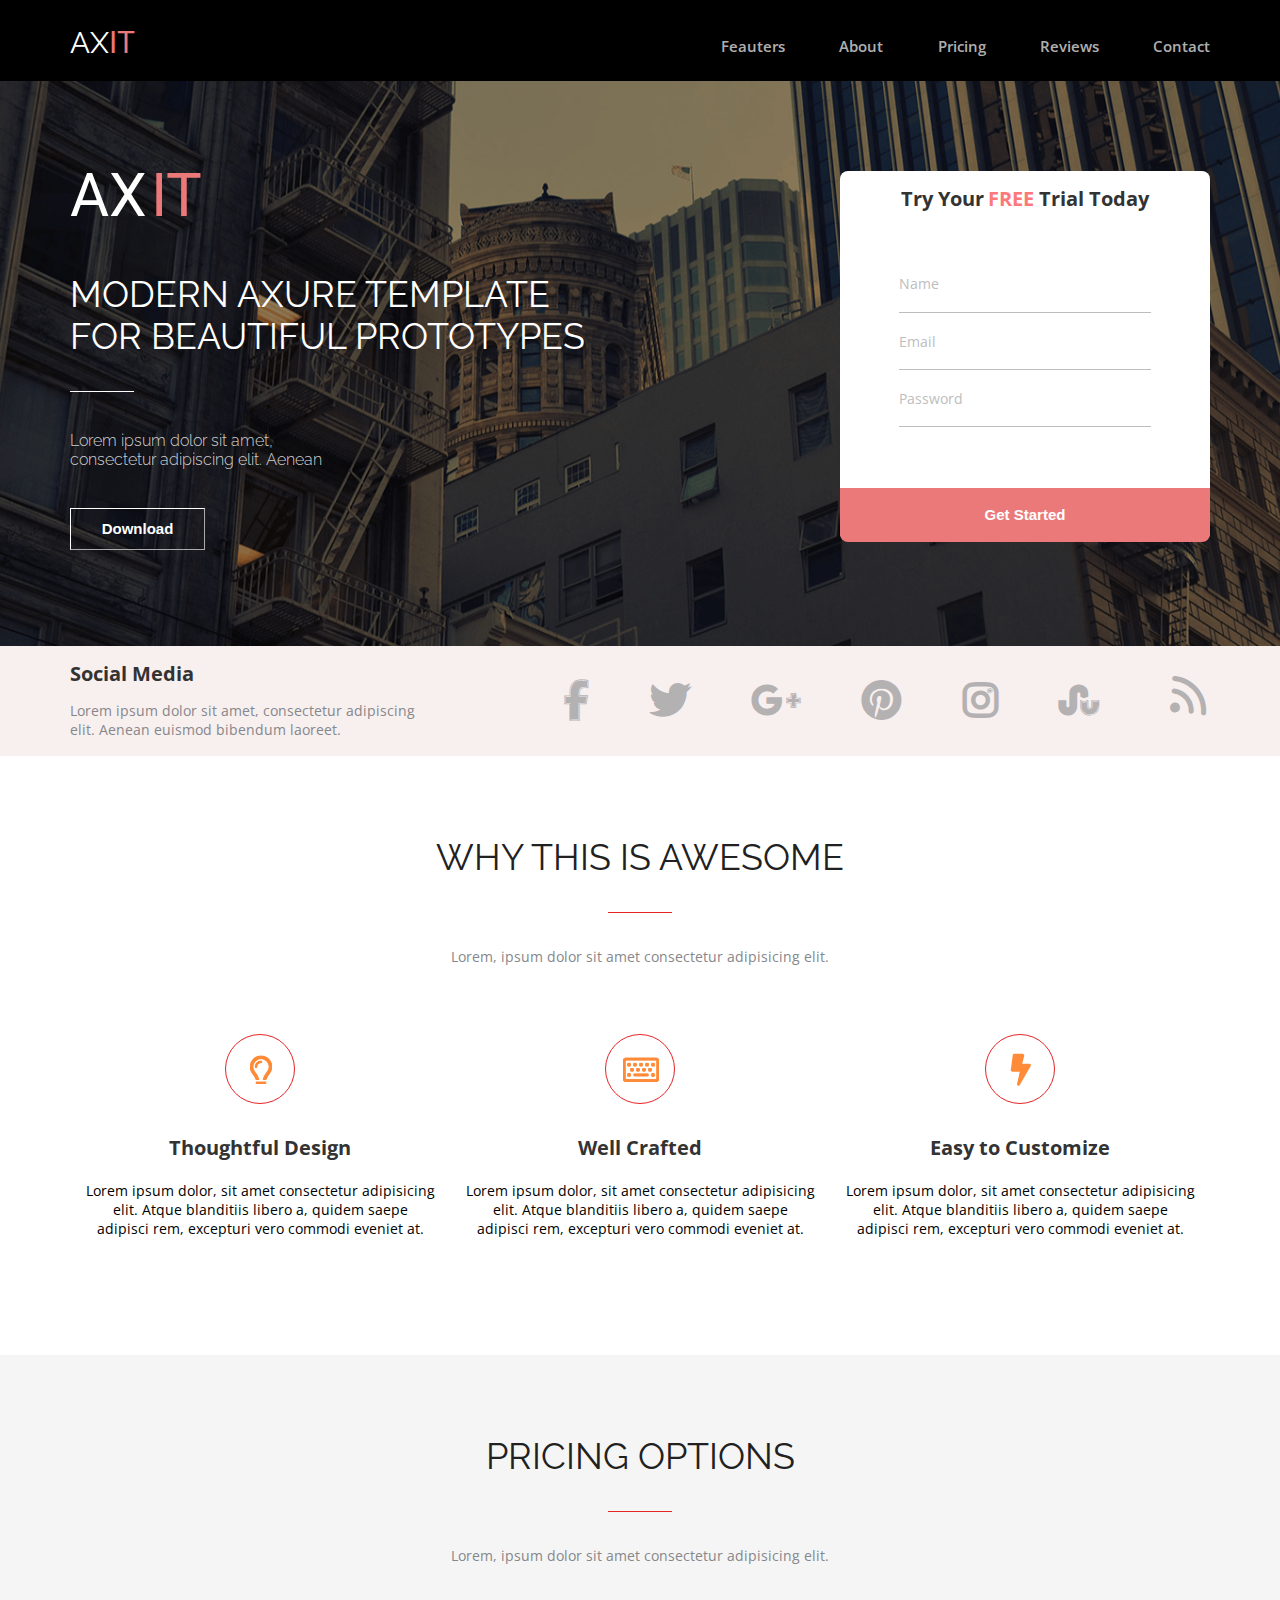
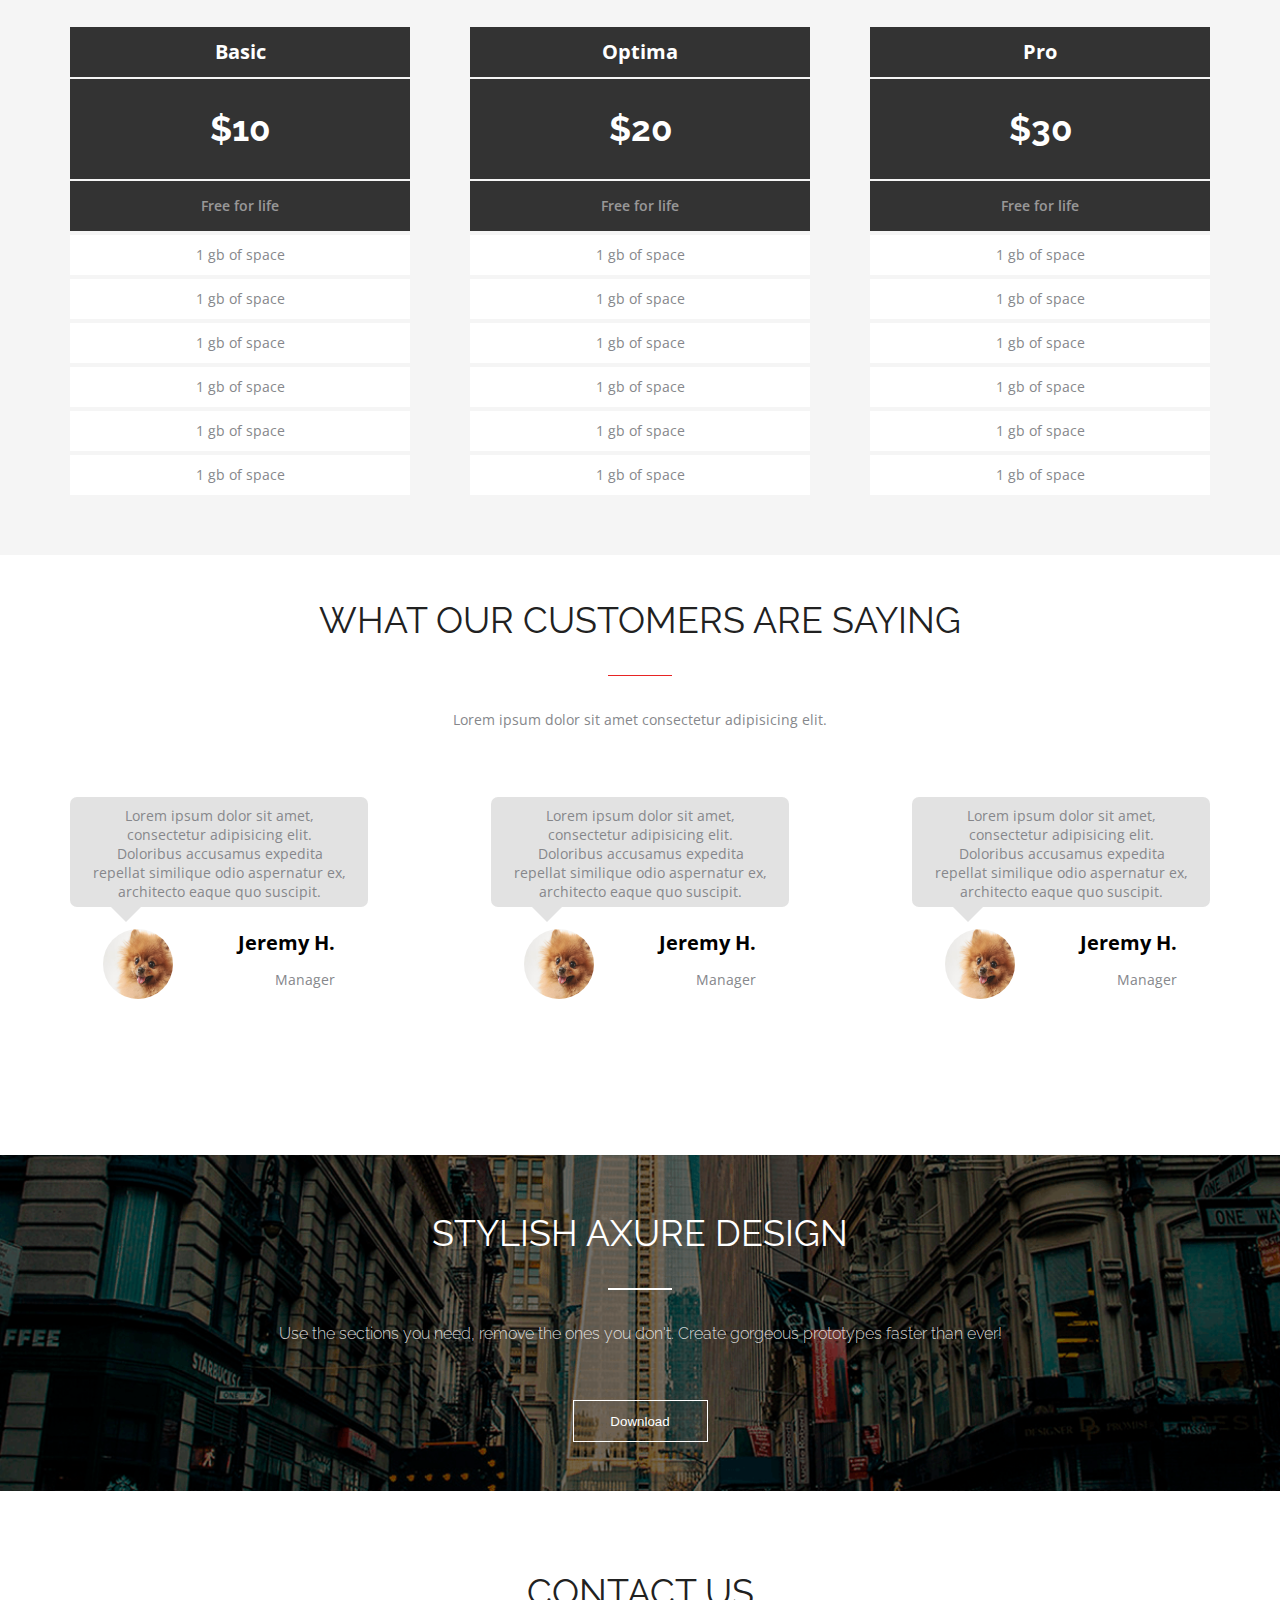
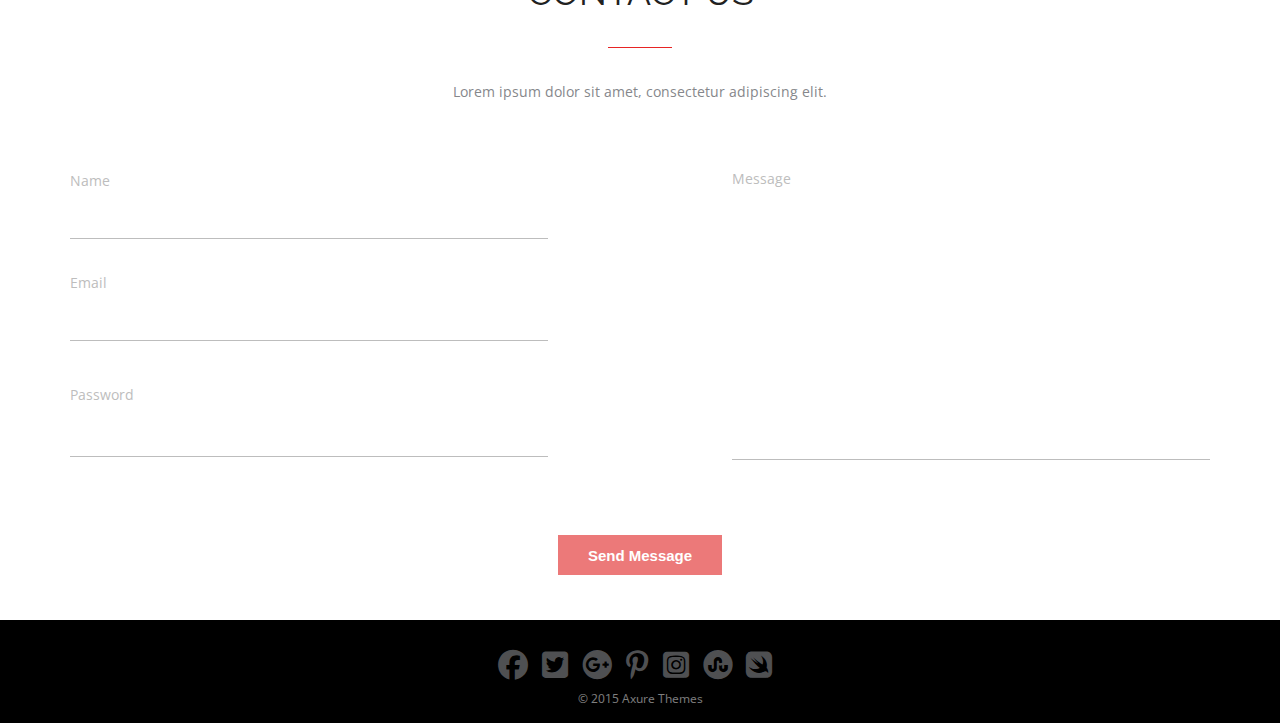
==== commit 315a1034: "all sections correct" ====
--- a/HW lesson-3/index.html
+++ b/HW lesson-3/index.html
@@ -55,7 +55,7 @@
             <input class="name" type="text" name="Username" id="Name">
           </div>
             <div class="form-email">
-              <label class="Email" for="name">Email</label>
+              <label class="email" for="name">Email</label>
             <input class="email" type="text" name="Email" id="Email">
           </div>
             <div class="form-password">
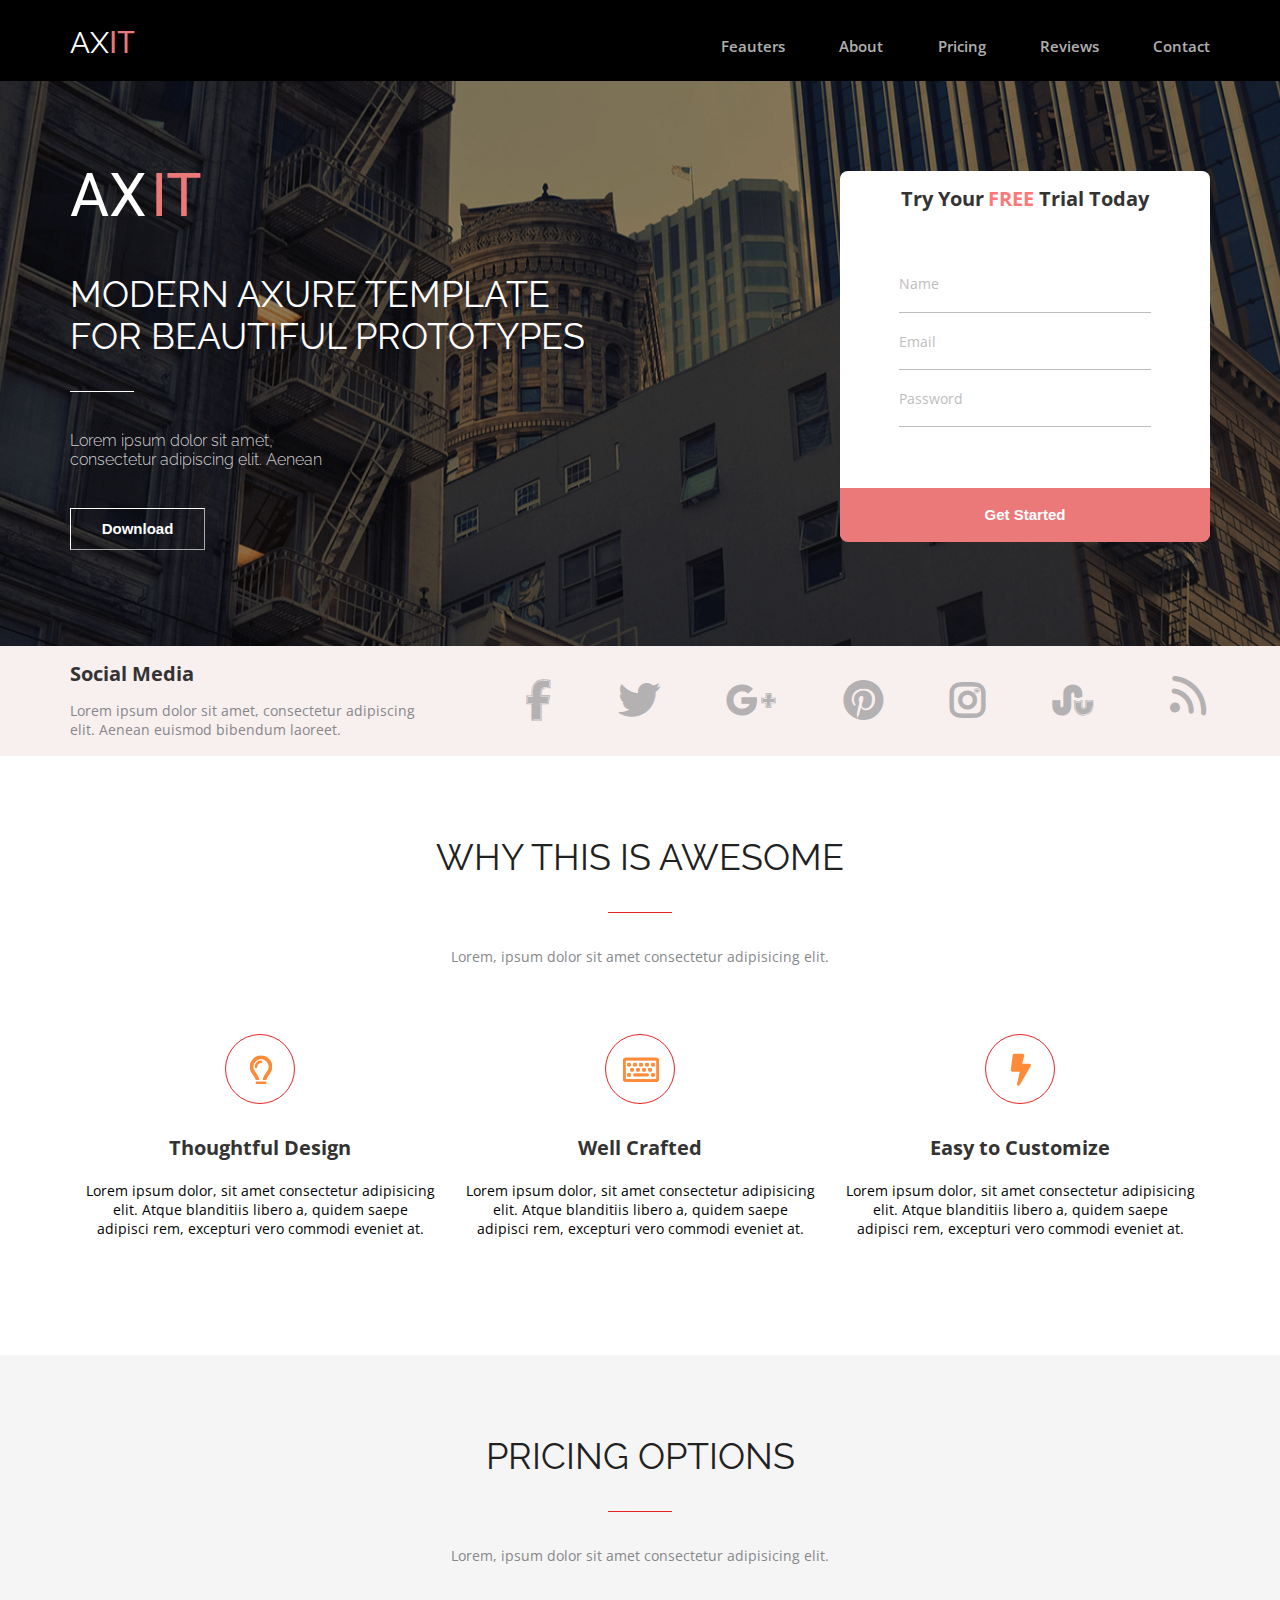
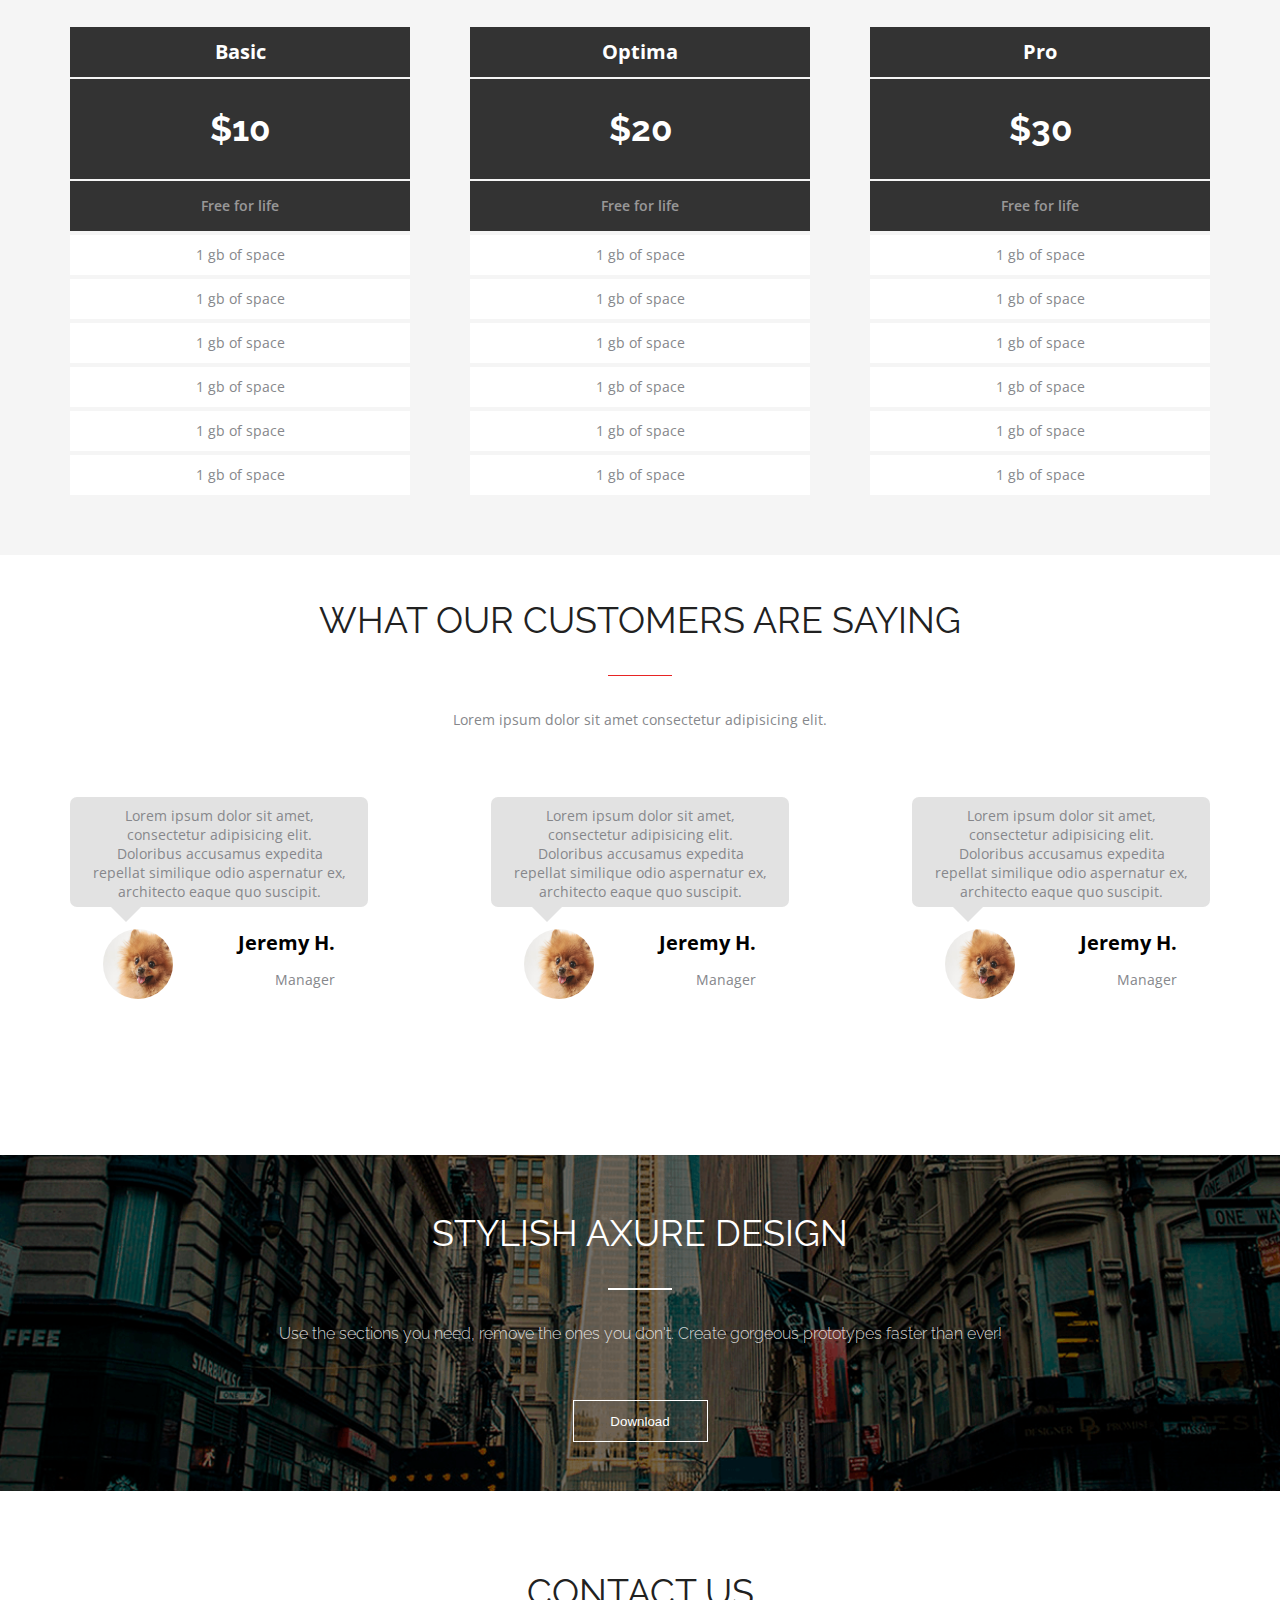
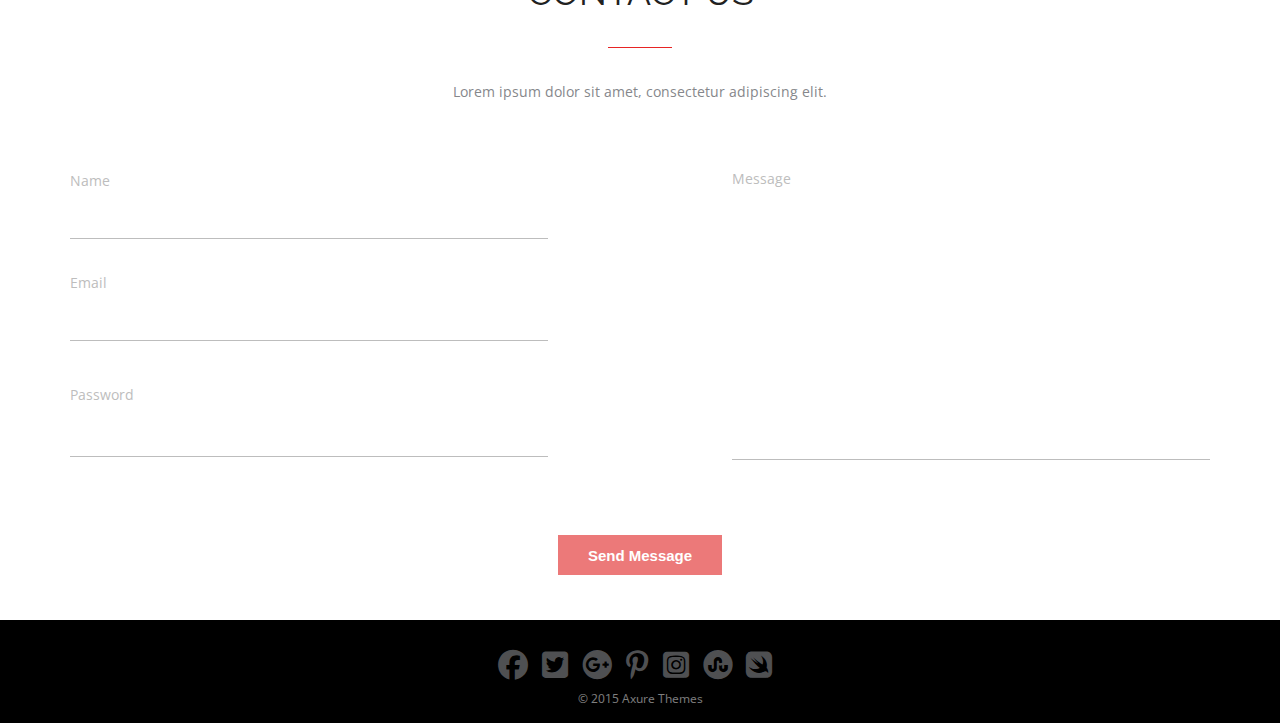
==== commit 12f6c1be: "first commit" ====
--- a/HW lesson-3/index.html
+++ b/HW lesson-3/index.html
@@ -30,8 +30,8 @@
         <div class="wrap-first-screen">
       <div class="title-description-download">
         <div class="logo-first-screen">
-          <span class="logo-first-screen-AX">AX</span>
-          <span class="logo-first-screen-IT">IT</span>
+          <span class="logo-first-screen-ax">AX</span>
+          <span class="logo-first-screen-it">IT</span>
         </div>
       <h1 class="title">
         MODERN AXURE TEMPLATE FOR BEAUTIFUL PROTOTYPES  
@@ -45,22 +45,22 @@
         <form class="window-name">
           <div class="form-content">
             <div class="title-form">
-              <span class="try Your">Try Your</span>
+              <span class="try-your">Try Your</span>
               <span class="free">FREE</span>
-              <span class="trial Today">Trial Today</span>
+              <span class="trial-today">Trial Today</span>
             </div>
             <div class="form-input">
               <div class="form-name">
             <label class="name"for="name">Name</label>
-            <input class="name" type="text" name="Username" id="Name">
+            <input class="name" type="text" name="username" id="name">
           </div>
             <div class="form-email">
-              <label class="email" for="name">Email</label>
-            <input class="email" type="text" name="Email" id="Email">
+              <label class="email" for="email">Email</label>
+            <input class="email" type="text" name="email" id="email">
           </div>
             <div class="form-password">
-              <label class="password"  for="name">Password</label>
-            <input class="password" type="text" name="Password" id="Password">
+              <label class="password"  for="password">Password</label>
+            <input class="password" type="text" name="password" id="password">
           </div>
           </div>
           </div>
@@ -83,19 +83,19 @@
             Aenean euismod bibendum laoreet.</p>
           </div>
         </div>
-          <div class="icons">
-            <i class="fa-brands fa-facebook-f"></i>
-            <i class="fa-brands fa-twitter"></i>
-            <i class="fa-brands fa-google-plus-g"></i>
-            <i class="fa-brands fa-pinterest"></i>
-            <i class="fa-brands fa-instagram"></i>
-            <i class="fa-brands fa-stumbleupon"></i>
-            <i class="fa-solid fa-wifi"></i>
-          </div>
+          <ul class="icons">
+            <li><a href="#"><i class="fa-brands fa-facebook-f"></i></a></li>
+            <li><a href="#"><i class="fa-brands fa-twitter"></i></a></li>
+            <li><a href="#"><i class="fa-brands fa-google-plus-g"></i></a></li>
+            <li><a href="#"><i class="fa-brands fa-pinterest"></i></a></li>
+            <li><a href="#"><i class="fa-brands fa-instagram"></i></a></li>
+            <li><a href="#"><i class="fa-brands fa-stumbleupon"></i></a></li>
+            <li><a href="#"><i class="fa-solid fa-wifi"></i></a></li>
+          </ul>
         </div>
       </div>
     </section>
-    <section class="Awesome">
+    <section class="awesome">
       <div class="container">
         <h2 class="title-main">
           Why this is awesome
@@ -104,7 +104,7 @@
         <div class="description">
           <p>Lorem, ipsum dolor sit amet consectetur adipisicing elit.</p>
         </div>
-    <div class="Cards">
+    <div class="cards">
         <div class="cards-wrap">
           <div class="card">
             <div class="card-img">
@@ -150,7 +150,7 @@
     </div>
   </div>
   </section>
-<section class="Pricing">
+<section class="pricing-section">
   <div class="container">
     <h2 class="title-main">
       pricing options
@@ -275,26 +275,27 @@
         <div class="contact-us-form-content">
             <div class="contacts">
             <div class="contact-us-form-name">
-          <label class="contact-us-name"for="name">Name</label>
-          <input class="contact-us-name" type="text" name="Username" id="Name">
+          <label class="contact-us-name"for="contact-us-name">Name</label>
+          <input class="contact-us-name" type="text" name="username" id="contact-us-name">
         </div>
         <div class="contact-us-form-email">
-          <label class="contact-us-email"for="name">Email</label>
-          <input class="contact-us-email" type="text" name="Username" id="Name">
+          <label class="contact-us-email"for="contact-us-email">Email</label>
+          <input class="contact-us-email" type="text" name="email" id="contact-us-email">
         </div>
         <div class="contact-us-form-password">
-          <label class="contact-us-password"for="name">Password</label>
-          <input class="contact-us-password" type="text" name="Username" id="Name">
+          <label class="contact-us-password"for="contact-us-password">Password</label>
+          <input class="contact-us-password" type="text" name="password" id="contact-us-password">
         </div>
       </div>
         <div class="contact-us-form-textarea">
-          <label class="contact-us-message"for="name">Message</label>
-          <textarea name="message" id="message" cols="30" rows="10">
+          <label class="contact-us-message"for="contact-us-message">Message</label>
+          <textarea name="contact-us-message" id="contact-us-message" cols="30" rows="10">
           </textarea>
         </div>
       </div>
-      <button class="send-message-button">Send Message
-    </button> 
+      <button class="send-message-button">
+        <a href="#"></a>
+        Send Message</button> 
       </form>
     </section>
 <footer class="footer">
--- a/HW lesson-3/style.css/index.css
+++ b/HW lesson-3/style.css/index.css
@@ -36,10 +36,10 @@
   padding: 57px 0 49px 0;
 }
 
-.Awesome {
+.awesome {
   padding: 80px 0 96px 0;
 }
-.Pricing {
+.pricing-section {
   padding: 80px 0 60px 0;
   background-color: #f5f5f5;
 }
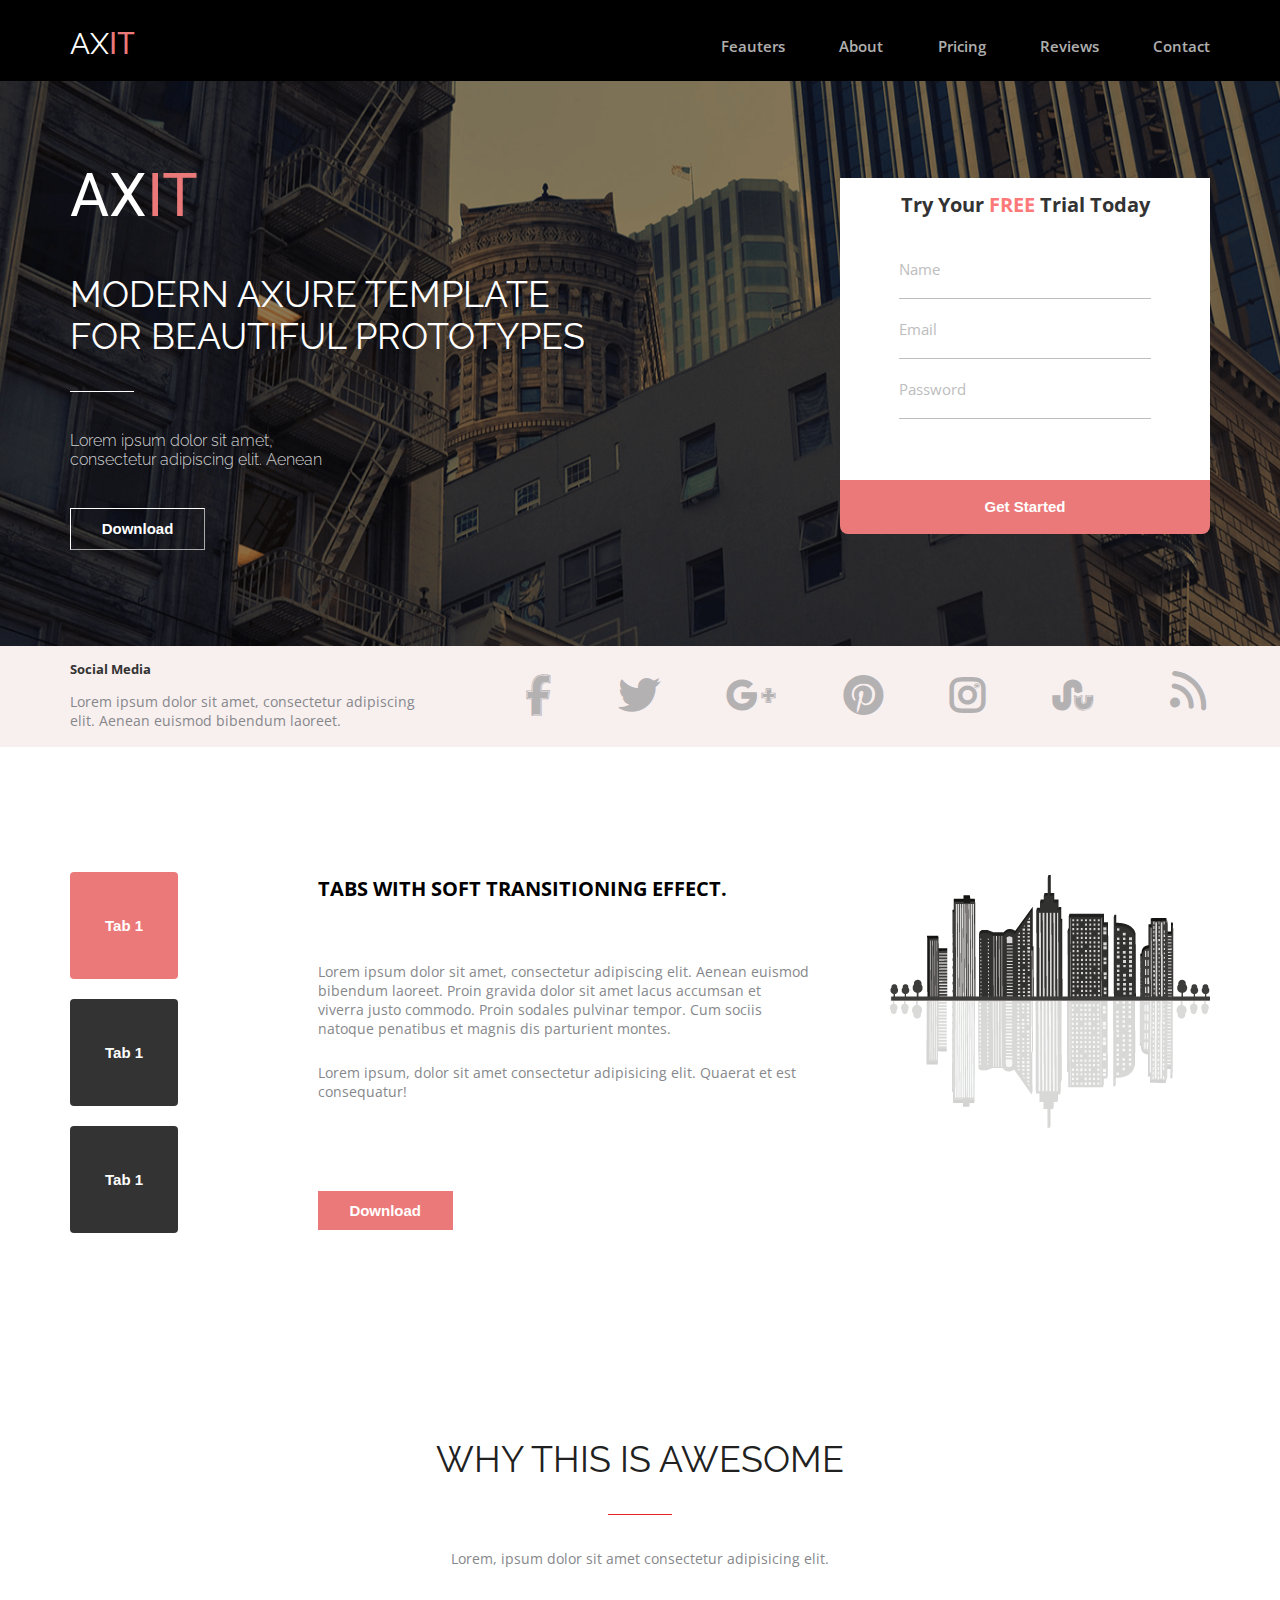
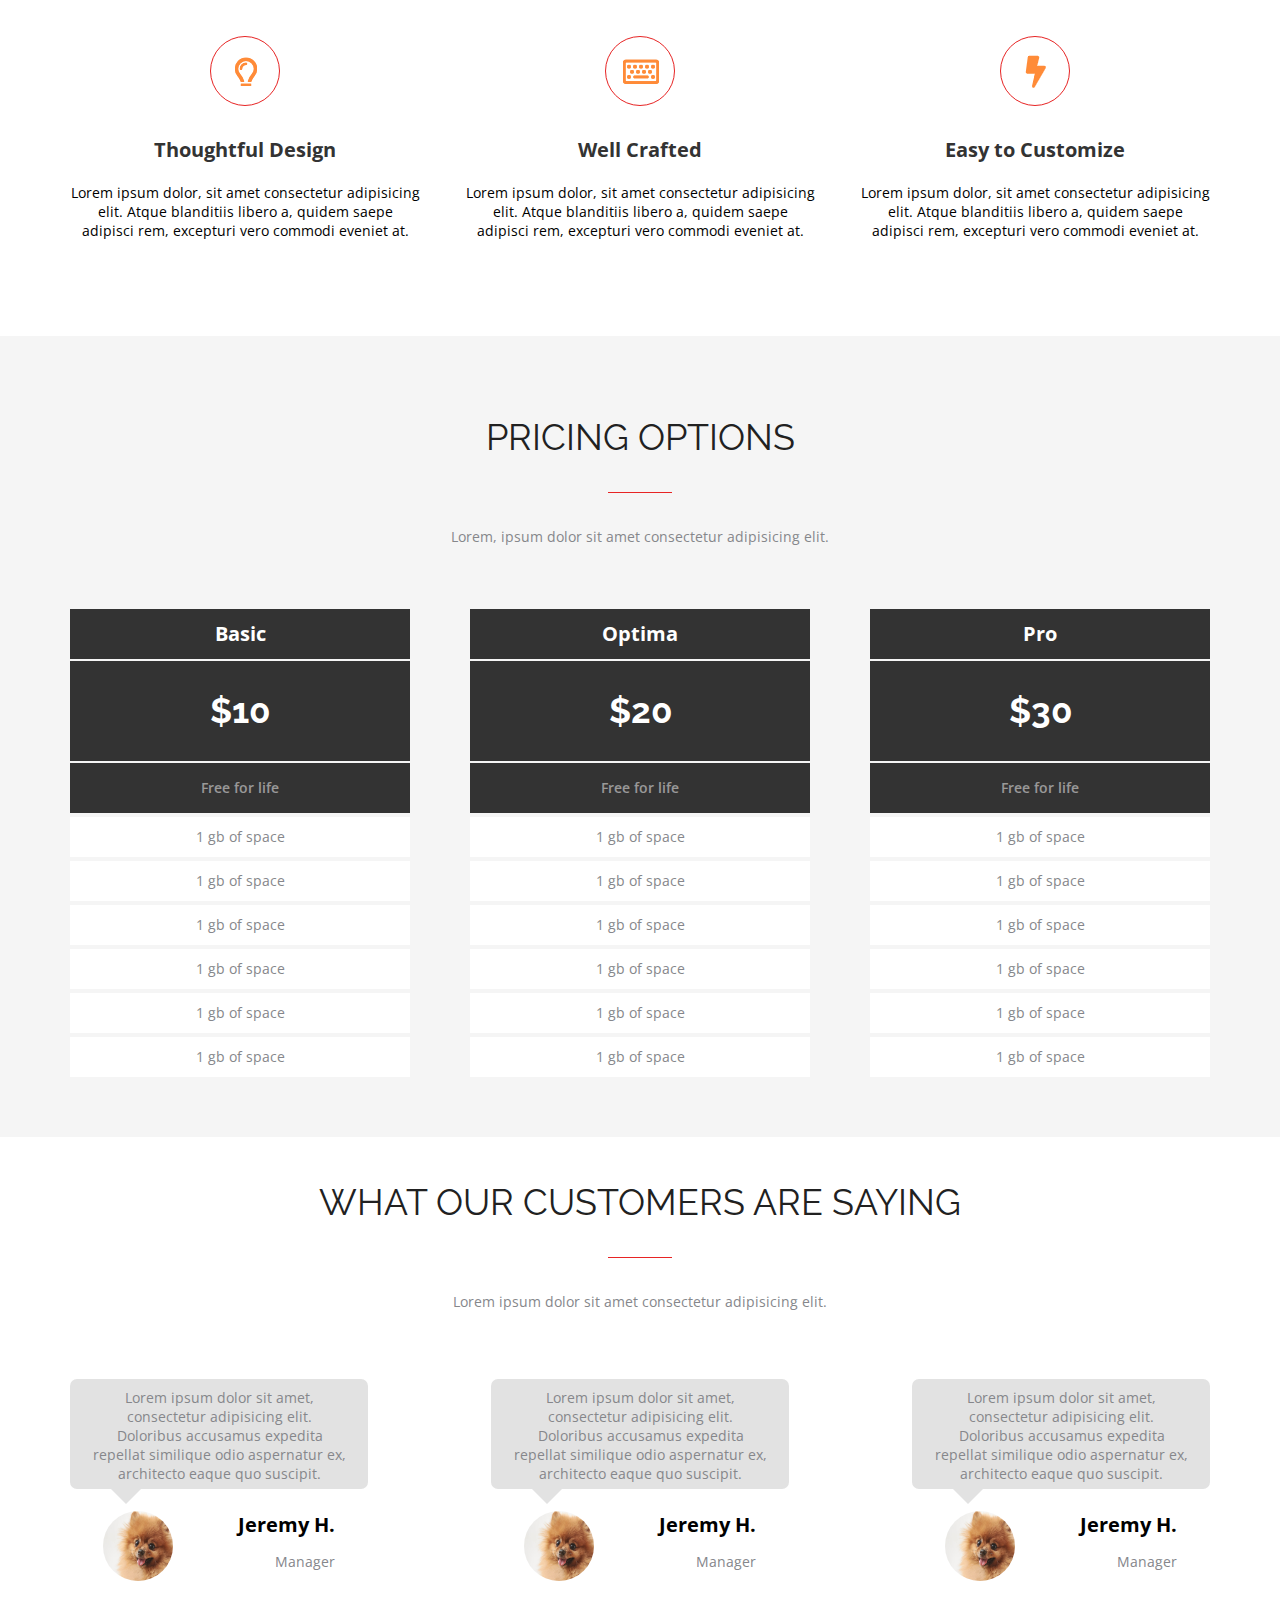
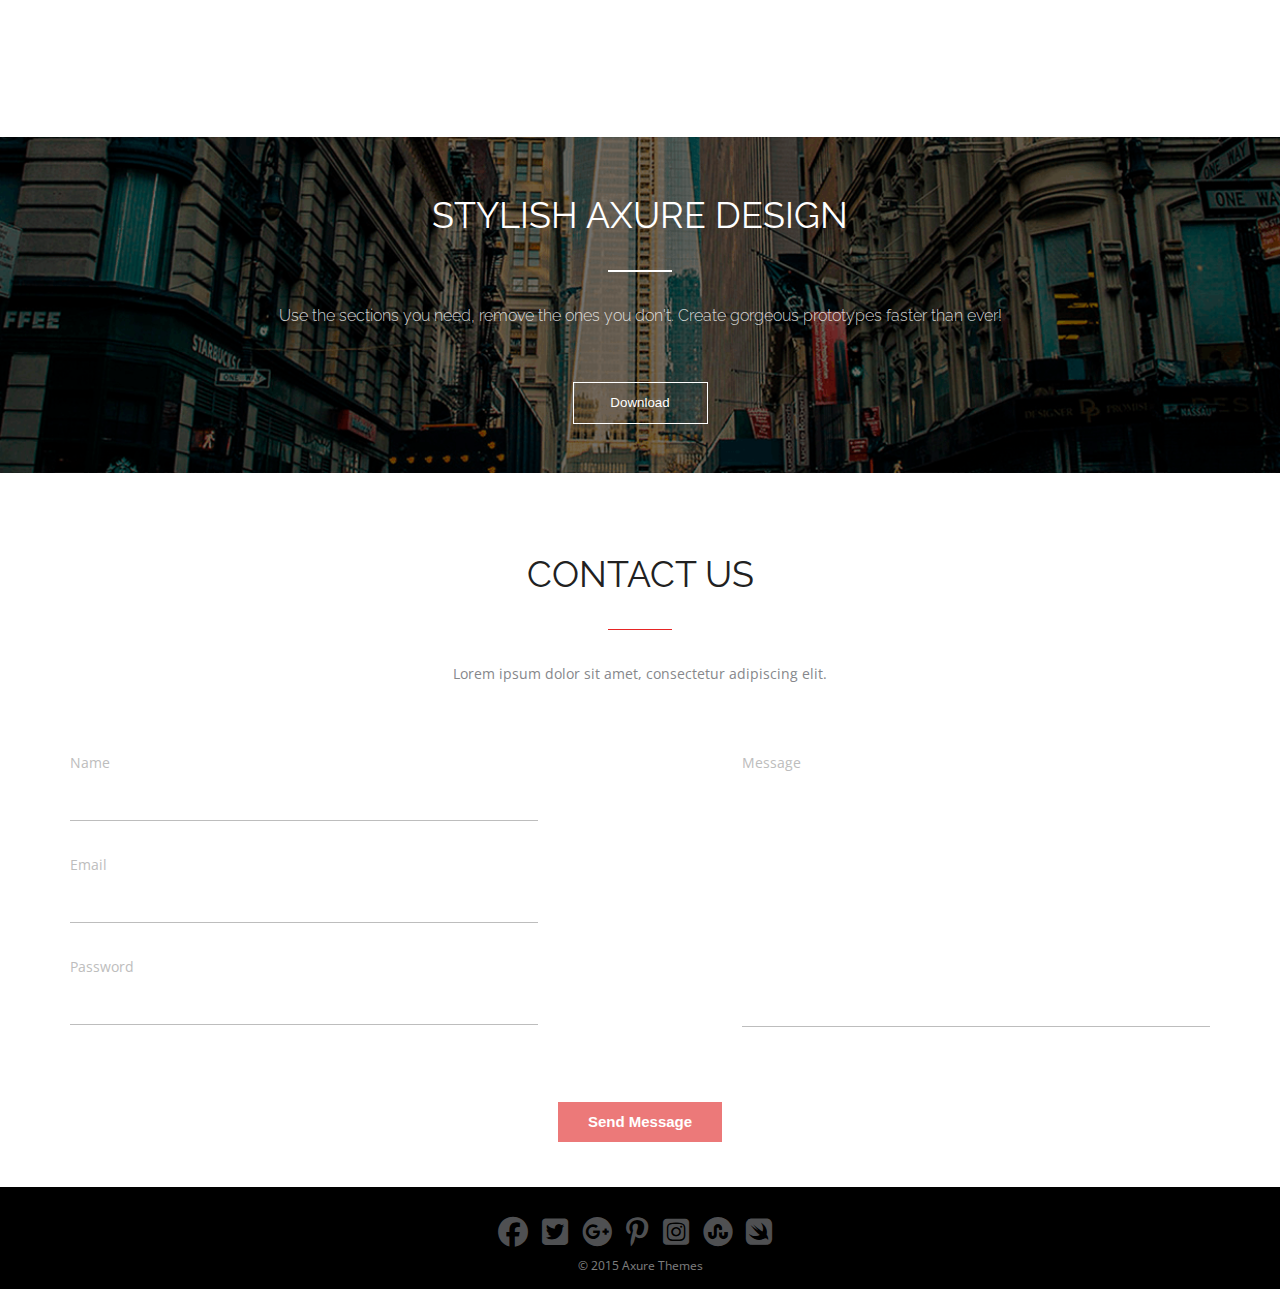
==== commit 46677f91: "adaptive" ====
--- a/HW lesson-3/index.html
+++ b/HW lesson-3/index.html
@@ -13,7 +13,9 @@
         <div class="wrap-header">
           <div class="logo">
             <span class="logo-ax">ax</span>
-            <span class="logo-it">it</span>
+          </div>
+          <div class="burger">
+            <span></span>
           </div>
           <nav class="navigation">
             <li class="feauters"><a href="#"></a>Feauters</li>
@@ -31,7 +33,6 @@
       <div class="title-description-download">
         <div class="logo-first-screen">
           <span class="logo-first-screen-ax">AX</span>
-          <span class="logo-first-screen-it">IT</span>
         </div>
       <h1 class="title">
         MODERN AXURE TEMPLATE FOR BEAUTIFUL PROTOTYPES  
@@ -42,7 +43,7 @@
       <button class="dowload-main">Download</button>
     </div>
       <div class="registrating-window">
-        <form class="window-name">
+        <form action="#" class="window-name">
           <div class="form-content">
             <div class="title-form">
               <span class="try-your">Try Your</span>
@@ -50,15 +51,15 @@
               <span class="trial-today">Trial Today</span>
             </div>
             <div class="form-input">
-              <div class="form-name">
+              <div class="form-input-item">
             <label class="name"for="name">Name</label>
             <input class="name" type="text" name="username" id="name">
           </div>
-            <div class="form-email">
+            <div class="form-input-item">
               <label class="email" for="email">Email</label>
             <input class="email" type="text" name="email" id="email">
           </div>
-            <div class="form-password">
+            <div class="form-input-item">
               <label class="password"  for="password">Password</label>
             <input class="password" type="text" name="password" id="password">
           </div>
@@ -95,16 +96,89 @@
         </div>
       </div>
     </section>
+    <section class="feauters-section">
+      <div class="container">
+        <div class="feauters-section-wrap">
+        <div class="tabs-buttons">
+          <button class="tab-item active"><a href="#"></a>Tab 1</button>
+          <button class="tab-item"><a href="#"></a>Tab 1</button>
+          <button class="tab-item"><a href="#"></a>Tab 1</button>
+        </div>
+        <div class="tabs-content active">
+        <div class="tabs-text">
+          <h3 class="tabs-title">Tabs with soft transitioning effect.</h3>
+          <div class="tabs-descriptions"><p>Lorem ipsum dolor sit amet, consectetur adipiscing elit. Aenean euismod 
+            bibendum laoreet. Proin gravida dolor sit amet lacus accumsan et viverra 
+            justo commodo. Proin sodales pulvinar tempor. Cum sociis natoque 
+            penatibus et magnis dis parturient montes.
+            
+            </p>
+         <div class="tabs-descriptions-paragraph"><p>
+          Lorem ipsum, dolor sit amet consectetur adipisicing elit. Quaerat et est consequatur!</p>
+         </div>
+          </div>
+          <button class="tabs-button">Download</button>
+        </div>
+        <div class="feauters-picture">
+          <div class="feauters-img">
+          <img src="../HW lesson-3/img/image_right_u255@1X 1.png" alt="#">
+        </div>
+      </div>
+    </div>
+    <div class="tabs-content">
+      <div class="tabs-text">
+        <h3 class="tabs-title">Tabs with soft transitioning effect.</h3>
+        <div class="tabs-descriptions"><p>Lorem ipsum dolor sit amet, consectetur adipiscing elit. Aenean euismod 
+          bibendum laoreet. Proin gravida dolor sit amet lacus accumsan et viverra 
+          justo commodo. Proin sodales pulvinar tempor. Cum sociis natoque 
+          penatibus et magnis dis parturient montes.
+          
+          </p>
+       <div class="tabs-descriptions-paragraph"><p>
+        Lorem ipsum, dolor sit amet consectetur adipisicing elit. Quaerat et est consequatur!</p>
+       </div>
+        </div>
+        <button class="tabs-button">Download</button>
+      </div>
+      <div class="feauters-picture">
+        <div class="feauters-img">
+        <img src="../HW lesson-3/img/image_right_u255@1X 1.png" alt="#">
+      </div>
+    </div>
+  </div>
+  <div class="tabs-content">
+    <div class="tabs-text">
+      <h3 class="tabs-title">Tabs with soft transitioning effect.</h3>
+      <div class="tabs-descriptions"><p>Lorem ipsum dolor sit amet, consectetur adipiscing elit. Aenean euismod 
+        bibendum laoreet. Proin gravida dolor sit amet lacus accumsan et viverra 
+        justo commodo. Proin sodales pulvinar tempor. Cum sociis natoque 
+        penatibus et magnis dis parturient montes.
+        
+        </p>
+     <div class="tabs-descriptions-paragraph"><p>
+      Lorem ipsum, dolor sit amet consectetur adipisicing elit. Quaerat et est consequatur!</p>
+     </div>
+      </div>
+      <button class="tabs-button">Download</button>
+    </div>
+    <div class="feauters-picture">
+      <div class="feauters-img">
+      <img src="../HW lesson-3/img/image_right_u255@1X 1.png" alt="#">
+    </div>
+  </div>
+</div>
+      </div>
+      </div>
+    </section>
     <section class="awesome">
       <div class="container">
         <h2 class="title-main">
           Why this is awesome
         </h2>
-       
         <div class="description">
           <p>Lorem, ipsum dolor sit amet consectetur adipisicing elit.</p>
         </div>
-    <div class="cards">
+  
         <div class="cards-wrap">
           <div class="card">
             <div class="card-img">
@@ -146,7 +220,7 @@
             </div>
           </div>
         </div>
-      </div>
+      
     </div>
   </div>
   </section>
@@ -274,22 +348,22 @@
       <form action="contact-us-form">
         <div class="contact-us-form-content">
             <div class="contacts">
-            <div class="contact-us-form-name">
+            <div class="contact-us-form-item">
           <label class="contact-us-name"for="contact-us-name">Name</label>
           <input class="contact-us-name" type="text" name="username" id="contact-us-name">
         </div>
-        <div class="contact-us-form-email">
+        <div class="contact-us-form-item">
           <label class="contact-us-email"for="contact-us-email">Email</label>
           <input class="contact-us-email" type="text" name="email" id="contact-us-email">
         </div>
-        <div class="contact-us-form-password">
+        <div class="contact-us-form-item">
           <label class="contact-us-password"for="contact-us-password">Password</label>
           <input class="contact-us-password" type="text" name="password" id="contact-us-password">
         </div>
       </div>
         <div class="contact-us-form-textarea">
-          <label class="contact-us-message"for="contact-us-message">Message</label>
-          <textarea name="contact-us-message" id="contact-us-message" cols="30" rows="10">
+          <label class="contact-us-message" for="contact-us-message">Message</label>
+          <textarea class="contact-us-message" name="contact-us-message" id="contact-us-message">
           </textarea>
         </div>
       </div>
--- a/HW lesson-3/style.css/index.css
+++ b/HW lesson-3/style.css/index.css
@@ -9,6 +9,7 @@
 @import url(../style.css/social-media..css);
 @import url(../style.css/footer.css);
 @import url(../style.css/contact.css);
+@import url(../style.css/feautures.css);
 
 * {
   margin: 0;
@@ -19,6 +20,7 @@
 }
 html {
   font-family: "Open Sans", "Raleway", sans-serif;
+  font-size: 16px;
 }
 .container {
   max-width: 1170px;
@@ -58,3 +60,358 @@
 .contact-us {
   padding: 80px 0 44px 0;
 }
+.feauters-section {
+  padding: 125px 0 125px 0;
+}
+@media (max-width: 992px) {
+  html {
+    font-size: 14px;
+  }
+  .container {
+    max-width: 750px;
+  }
+  .title-main {
+    width: 100%;
+  }
+  .title-main::after {
+    margin: 20px auto;
+  }
+  .header {
+    padding: 15px 0;
+    font-size: 0.8em;
+  }
+  .navigation {
+    align-items: center;
+    font-size: 1em;
+  }
+  .title-description-download {
+    width: auto;
+  }
+  .first-screen {
+    font-size: 0.8rem;
+    padding: 20px 0px 45px;
+  }
+  .wrap-first-screen {
+  }
+  .title {
+    font-size: 1.08rem;
+    width: 100%;
+    margin-top: 20px;
+    margin-bottom: 20px;
+  }
+  .about-description {
+    font-size: 1.08em;
+    margin-bottom: 30px;
+  }
+  .form-content {
+    padding: 7px 30px 20px;
+  }
+  .window-name {
+    width: auto;
+  }
+  .get-start {
+    height: 40px;
+  }
+  .dowload-main {
+    margin-bottom: 0;
+    height: 30px;
+  }
+  .social-media {
+    font-size: 0.8rem;
+    padding: 15px 0px;
+  }
+  .social-media-description {
+    display: none;
+  }
+  .icons {
+    margin-top: 10px;
+  }
+  .feauters-section {
+    padding: 50px 0;
+  }
+  .tabs-content {
+    justify-content: space-around;
+    margin: 0 15px;
+  }
+  .tabs-title {
+    margin-bottom: 40px;
+  }
+  .tabs-text {
+    margin: 0;
+  }
+  .tabs-descriptions {
+    margin-bottom: 30px;
+  }
+  .cards {
+    padding: 50px 0;
+  }
+  .cards-wrap {
+  }
+  .card {
+    margin-bottom: 50px;
+    width: 200px;
+  }
+
+  .card-img {
+    margin-bottom: 10px;
+    width: 60px;
+    height: 60px;
+  }
+  .card-img img {
+    width: 20px;
+  }
+  .rate-card {
+    width: 220px;
+  }
+  .rate-card li {
+    width: 220px;
+  }
+  .rate-card-item {
+    line-height: 30px;
+  }
+  .rate-card-cost {
+    line-height: 50px;
+  }
+  .rate-card-comment {
+    line-height: 40px;
+  }
+  .customers {
+    padding: 40px 0 80px 0;
+  }
+  .comment-item {
+    width: 200px;
+  }
+  .costumers-comment-wrap {
+  }
+  .avatar img {
+    width: 60px;
+    height: 60px;
+  }
+}
+@media (max-width: 768px) {
+  html {
+    font-size: 14px;
+  }
+  .container {
+    width: 100%;
+  }
+  .title-main {
+    width: 100%;
+  }
+  .title-main::after {
+    margin: 20px auto;
+  }
+  .burger {
+    display: block;
+    width: 30px;
+    height: 20px;
+    position: relative;
+    margin: 0 15px;
+  }
+  .burger::after {
+    content: "";
+    background-color: #f5f5f5;
+    position: absolute;
+    width: 100%;
+    height: 2px;
+    left: 0;
+  }
+  .burger::before {
+    content: "";
+    background-color: #f5f5f5;
+    position: absolute;
+    width: 100%;
+    height: 2px;
+    left: 0;
+  }
+  .burger::before {
+    top: 0;
+  }
+  .burger::after {
+    bottom: 0;
+  }
+  .burger span {
+    position: absolute;
+    background-color: #f5f5f5;
+    width: 100%;
+    height: 2px;
+    top: 9px;
+  }
+  .navigation {
+    display: none;
+  }
+  .header {
+    height: 50px;
+    padding: 10px 0px;
+  }
+  .wrap-header {
+    align-items: center;
+    justify-content: space-between;
+  }
+  .first-screen {
+    font-size: 12px;
+    padding: 20px 0px 45px;
+  }
+  .form-content {
+    padding: 7px 30px 20px;
+  }
+  .window-name {
+    width: 270px;
+  }
+  .get-start {
+    height: 40px;
+  }
+  .title {
+    margin-top: 15px;
+    margin-bottom: 15px;
+    width: auto;
+  }
+  .title::after {
+    margin-top: 20px;
+    margin-bottom: 20px;
+  }
+  .dowload-main {
+    width: 80px;
+    height: 22px;
+    margin-bottom: 20px;
+  }
+  .about-description {
+    margin-bottom: 20px;
+  }
+  .social-media {
+    font-size: 10px;
+    padding: 10px 0px;
+  }
+  .social-media-description {
+    display: none;
+  }
+  .icons {
+    margin-top: 10px;
+  }
+  .feauters-section {
+    padding: 70px 0;
+  }
+  .tabs-buttons {
+    text-align: center;
+    margin: 0 15px 40px 15px;
+    display: flex;
+    justify-content: space-between;
+    flex-wrap: wrap;
+  }
+  .tab-item {
+    padding: 40px;
+    margin-top: 0;
+    margin-bottom: 0;
+  }
+  .feauters-picture {
+    display: none;
+  }
+  .feauters-section-wrap {
+    display: block;
+  }
+  .tabs-content {
+    justify-content: space-around;
+    margin: 0 15px;
+  }
+  .tabs-title {
+    margin-bottom: 50px;
+  }
+  .tabs-text {
+    margin: 0;
+  }
+  .tabs-descriptions {
+    margin-bottom: 30px;
+  }
+  .tabs-button {
+    margin-top: 20px;
+  }
+  .awesome {
+    padding: 50px 0;
+  }
+  .cards {
+    width: 100%;
+  }
+  .card {
+    margin-bottom: 40px;
+  }
+  .card:last-child {
+    margin-bottom: 0px;
+  }
+  .cards-wrap {
+    display: flex;
+    flex-direction: column;
+    width: 100%;
+  }
+  .card-img {
+    margin-bottom: 10px;
+    width: 50px;
+    height: 50px;
+  }
+  .card-img img {
+    width: 20px;
+  }
+
+  .rate-wrap {
+    justify-content: center;
+  }
+  .rate-card {
+    margin-bottom: 30px;
+  }
+
+  .rate-card-item {
+    line-height: 30px;
+  }
+  .rate-card-cost {
+    line-height: 50px;
+  }
+  .rate-card-comment {
+    line-height: 40px;
+  }
+  .customers {
+    padding: 40px 0 80px 0;
+  }
+  .costumers-comment-wrap {
+    justify-content: center;
+    flex-direction: column;
+  }
+  .avatar img {
+    width: 50px;
+    height: 50px;
+  }
+  .comment-item {
+    margin-bottom: 30px;
+  }
+  .axure {
+    padding: 50px 0;
+  }
+  .download {
+    width: 90px;
+    height: 25px;
+    margin: 40px auto auto auto;
+  }
+  .axure-description {
+    margin: 30px 0;
+  }
+  .contact-us {
+    font-size: 14px;
+    padding: 50px 0;
+  }
+  .contact-us-form-item input {
+    margin-top: 20px;
+  }
+  textarea {
+    padding: 10px;
+    margin-top: 0px;
+  }
+  .send-message-button {
+    width: 100px;
+    height: 35px;
+    margin-top: 40px;
+  }
+  .footer {
+    padding: 10px 0;
+  }
+  .footer-text {
+    margin-top: 10px;
+  }
+}
